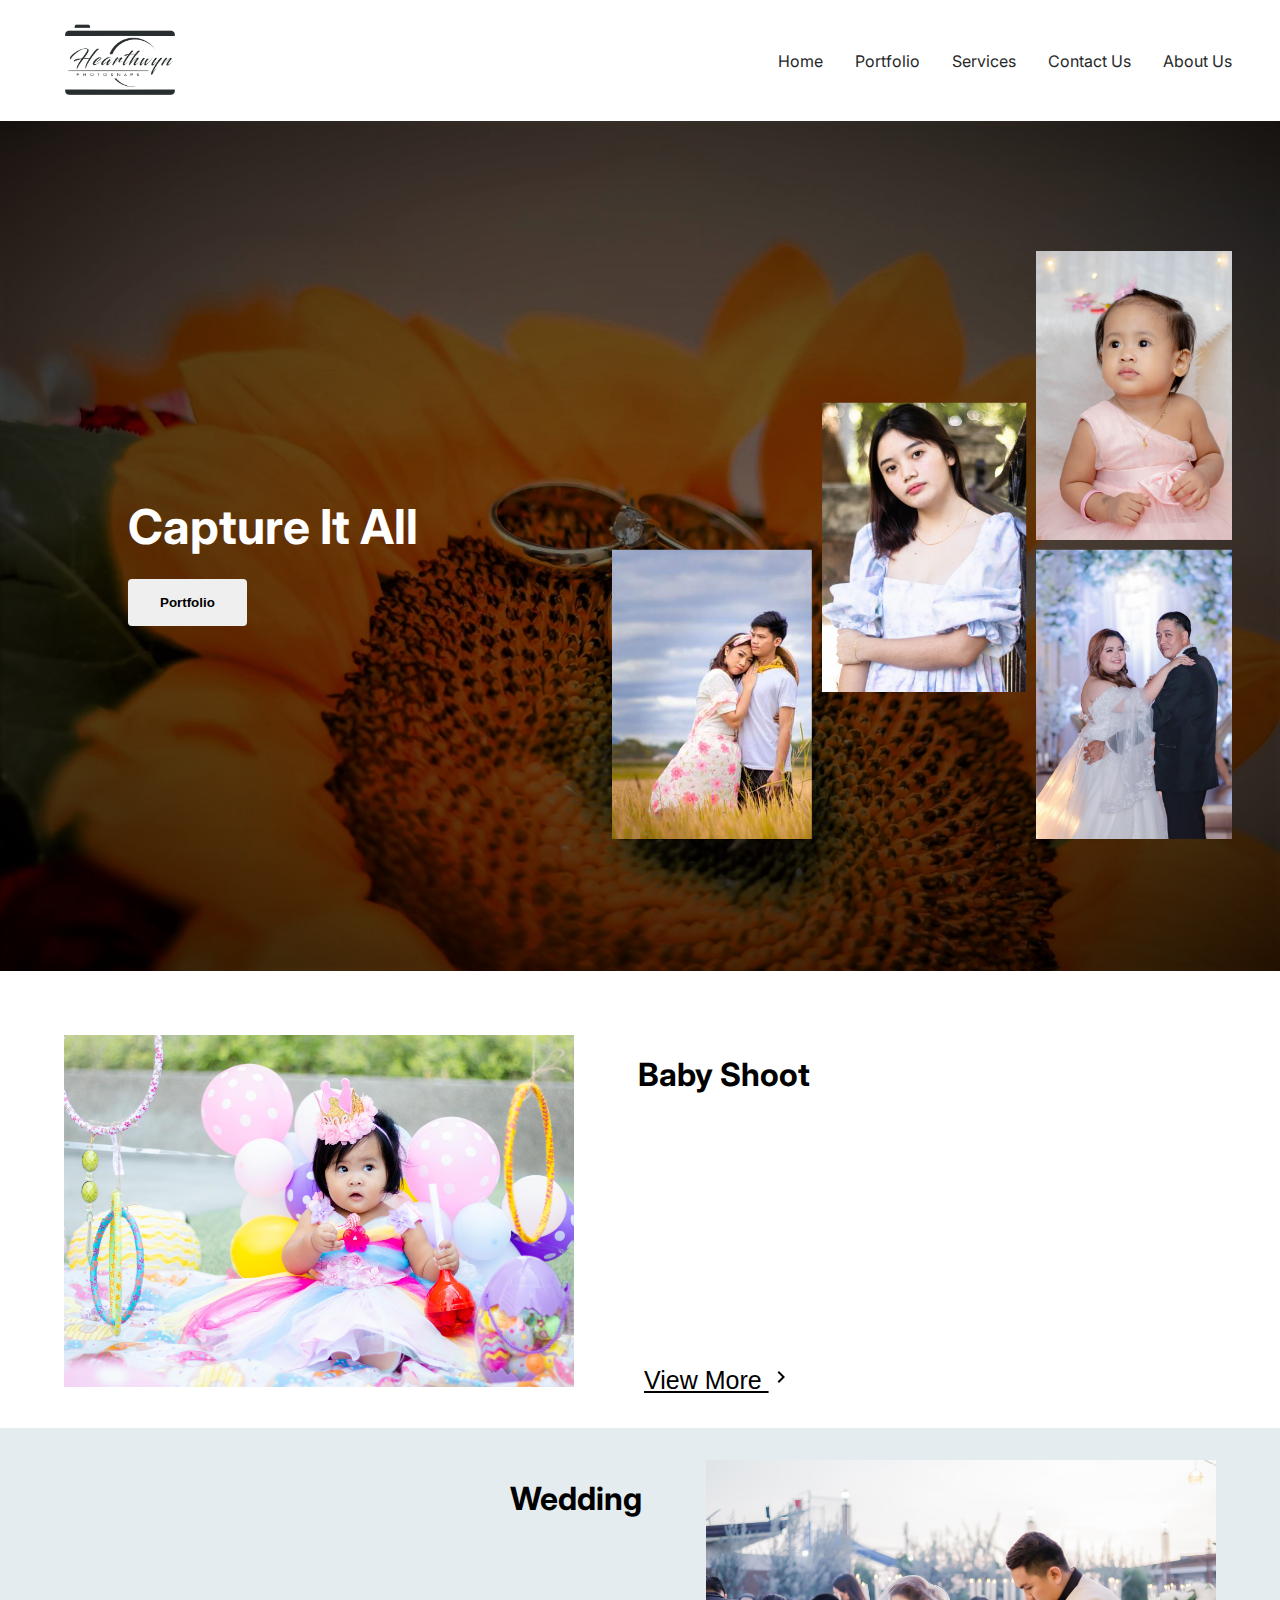
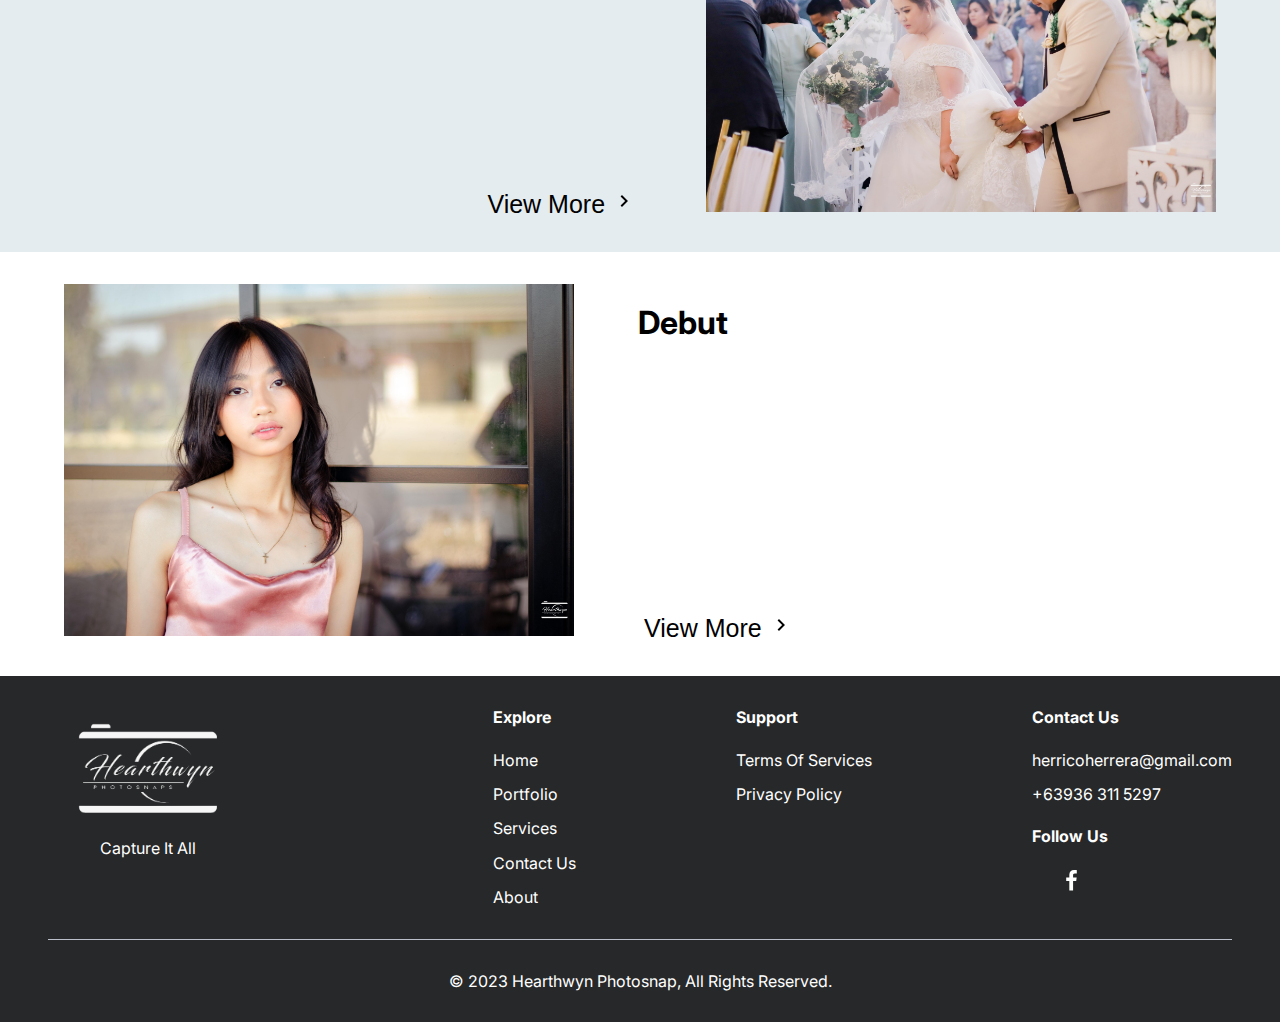
==== index.html @ f64025e2 "new" ====
<!DOCTYPE html>
<html lang="en">

<head>
    <meta charset="UTF-8">
    <meta http-equiv="X-UA-Compatible" content="IE=edge">
    <meta name="viewport" content="width=device-width, initial-scale=1.0">
    <link rel="shortcut icon" href="images/white_logo.png" type="image/x-icon">

    <link rel="stylesheet" href="https://cdnjs.cloudflare.com/ajax/libs/font-awesome/6.4.0/css/all.min.css"
        integrity="sha512-iecdLmaskl7CVkqkXNQ/ZH/XLlvWZOJyj7Yy7tcenmpD1ypASozpmT/E0iPtmFIB46ZmdtAc9eNBvH0H/ZpiBw=="
        crossorigin="anonymous" referrerpolicy="no-referrer" />
    <link rel="stylesheet"
        href="https://fonts.googleapis.com/css2?family=Inter:wght@100;200;300;400;500;600;700;800;900&amp;display=swap"
        data-tag="font" />

    <link rel="stylesheet" href="css/home.css">
    <link rel="stylesheet" href="css/style.css">
    <link rel="stylesheet" href="css/toTop.css">
    <link rel="stylesheet" href="css/default.css" data-tag="default-style-sheet">
    <link rel="stylesheet" href="css/reset.css" data-tag="reset-style-sheet">
    <title>Hearthwyn Photosnap | Home</title>
</head>

<body>
    <div class="home-container">
        <header data-role="Header" class="home-header">
            <img src="images/test_logo.png" alt="image" class="home-image" />
            <div class="home-nav">
                <nav class="navigation-links-nav navigation-links-root-class-name17">
                    <span class="navigation-links-text"><span> <a href="index.html" class="navlink">Home</a>
                        </span></span>
                    <span class="navigation-links-text1"><span> <a href="gallery.html" class="navlink">Portfolio</a>
                        </span></span>
                    <span class="navigation-links-text2"><span> <a href="service.html" class="navlink">Services</a>
                        </span></span>
                    <span class="navigation-links-text3">
                        <span> <a href="contact.html" class="navlink">Contact Us</a> </span>
                    </span>
                    <span class="navigation-links-text4"><span> <a href="about.html" class="navlink">About Us</a>
                        </span></span>
                </nav>
            </div>
            <div data-role="BurgerMenu" class="home-burger-menu">
                <svg viewBox="0 0 1024 1024" class="home-icon">
                    <path
                        d="M128 554.667h768c23.552 0 42.667-19.115 42.667-42.667s-19.115-42.667-42.667-42.667h-768c-23.552 0-42.667 19.115-42.667 42.667s19.115 42.667 42.667 42.667zM128 298.667h768c23.552 0 42.667-19.115 42.667-42.667s-19.115-42.667-42.667-42.667h-768c-23.552 0-42.667 19.115-42.667 42.667s19.115 42.667 42.667 42.667zM128 810.667h768c23.552 0 42.667-19.115 42.667-42.667s-19.115-42.667-42.667-42.667h-768c-23.552 0-42.667 19.115-42.667 42.667s19.115 42.667 42.667 42.667z">
                    </path>
                </svg>
            </div>
            <div data-role="MobileMenu" class="home-mobile-menu">
                <div class="home-nav1">
                    <div class="home-container01">
                        <img alt="image" src="images/test_logo.png" class="home-image1" />
                        <div data-role="CloseMobileMenu" class="home-close-mobile-menu">
                            <svg viewBox="0 0 1024 1024" class="home-icon02">
                                <path
                                    d="M810 274l-238 238 238 238-60 60-238-238-238 238-60-60 238-238-238-238 60-60 238 238 238-238z">
                                </path>
                            </svg>
                        </div>
                    </div>
                    <nav class="navigation-links-nav navigation-links-root-class-name18">
                        <span class="navigation-links-text"><span> <a href="index.html" class="navlink">Home</a>
                            </span></span>
                        <span class="navigation-links-text1"><span> <a href="gallery.html" class="navlink">Portfolio</a>
                            </span></span>
                        <span class="navigation-links-text2"><span> <a href="service.html" class="navlink">Services</a>
                            </span></span>
                        <span class="navigation-links-text3">
                            <span> <a href="contact.html" class="navlink">Contact Us</a> </span>
                        </span>
                        <span class="navigation-links-text4"><span> <a href="about.html" class="navlink">About Us</a>
                            </span></span>
                    </nav>
                </div>
                <div><svg viewBox="0 0 602.2582857142856 1024" class="home-icon08">
                        <path
                            d="M548 6.857v150.857h-89.714c-70.286 0-83.429 33.714-83.429 82.286v108h167.429l-22.286 169.143h-145.143v433.714h-174.857v-433.714h-145.714v-169.143h145.714v-124.571c0-144.571 88.571-223.429 217.714-223.429 61.714 0 114.857 4.571 130.286 6.857z">
                        </path>
                    </svg>
                </div>
            </div>
        </header>

        <button onclick="topFunction()" id="myBtn" title="Go to top">Top</button>

        <div class="index-container">
            <div class="index-hero">
                <div class="index-container01">
                    <h1 class="index-text">Capture It All</h1>
                    <div class="index-btn-group">
                        <button class="index-button button">Portfolio</button>
                    </div>
                </div>
                <img alt="image" src="images/headline/sidepic.png" class="index-image" />
            </div>
            <div class="index-container02">
                <div class="index-container03">
                    <div class="index-container04">
                        <img src="images/baby_shoot/babyshoot - 14.jpg" alt="image" class="index-image1" />
                        <div class="index-container05">
                            <h1 class="index-text1">Baby Shoot</h1>
                            <button class="index-button1 button">
                                <a class="index-text2" href="gallery.html" target="tab-2" style="color: black;">View More
                                    <svg viewBox="0 0 1024 1024" class="index-icon">
                                        <path d="M366 708l196-196-196-196 60-60 256 256-256 256z"></path>
                                    </svg>
                                </a>
                            </button>
                        </div>
                    </div>
                    <div class="index-container06">
                        <div class="index-container07">
                            <h1 class="index-text3">Wedding</h1>
                            <button class="index-button2 button">
                                <span class="index-text4">View More </span>
                                <svg viewBox="0 0 1024 1024" class="index-icon2">
                                    <path d="M366 708l196-196-196-196 60-60 256 256-256 256z"></path>
                                </svg>
                            </button>
                        </div>
                        <img src="images/WEDING/21.jpg" alt="image" class="index-image2" />
                    </div>
                    <div class="index-container08">
                        <img src="images/pre-debut/predebut-2.jpg" alt="image" class="index-image3" />
                        <div class="index-container09">
                            <h1 class="index-text5">Debut</h1>
                            <button class="index-button3 button">
                                <span class="index-text6">View More </span>
                                <svg viewBox="0 0 1024 1024" class="index-icon4">
                                    <path d="M366 708l196-196-196-196 60-60 256 256-256 256z"></path>
                                </svg>
                            </button>
                        </div>
                    </div>
                </div>
            </div>
        </div>

        <footer class="home-footer">
            <div class="home-container14">
                <div class="home-logo">
                    <img src="images/white_logo.png" alt="image" class="home-image4" />
                    <span class="home-text11">Capture It All</span>
                </div>
                <div class="home-links-container">
                    <div class="home-container15">
                        <div class="home-product-container">
                            <span class="home-text12">Explore</span>
                            <span class="home-text13"><a href="index.html">Home</a></span>
                            <span class="home-text14"><a href="gallery.html">Portfolio</a></span>
                            <span class="home-text15"><a href="service.html">Services</a></span>
                            <span class="home-text16"><a href="contact.html">Contact Us</a></span>
                            <span class="home-text17"><a href="about.html">About</a></span>
                        </div>
                        <div class="home-company-container">
                            <span class="home-text18">Support</span>
                            <span class="home-text19">Terms Of Services</span>
                            <span class="home-text20">Privacy Policy</span>
                        </div>
                    </div>
                    <div class="home-container16">
                        <div class="home-contact">
                            <span class="home-text21">Contact Us</span>
                            <span class="home-text22">herricoherrera@gmail.com</span>
                            <span class="home-text23">+63936 311 5297</span>
                        </div>
                        <div class="home-socials">
                            <span class="home-text24">Follow Us</span>
                            <div class="home-icon-group1">
                                <svg viewBox="0 0 602.2582857142856 1024" class="home-icon18">
                                    <path
                                        d="M548 6.857v150.857h-89.714c-70.286 0-83.429 33.714-83.429 82.286v108h167.429l-22.286 169.143h-145.143v433.714h-174.857v-433.714h-145.714v-169.143h145.714v-124.571c0-144.571 88.571-223.429 217.714-223.429 61.714 0 114.857 4.571 130.286 6.857z">
                                    </path>
                                </svg>
                            </div>
                        </div>
                    </div>
                </div>
            </div>
            <div class="home-separator"></div>
            <span class="home-text25">
                © 2023 Hearthwyn Photosnap, All Rights Reserved.
            </span>
        </footer>
    </div>

    <script src="js/toTop.js"></script>

    <!--
        <script data-section-id="header" src="https://unpkg.com/@teleporthq/teleport-custom-scripts"></script>
    -->



</body>

</html>
---- css/home.css ----
.navigation-links-nav {
    flex: 0 0 auto;
    display: flex;
    align-items: center;
    flex-direction: row;
}

.navigation-links-text1 {
    margin-left: var(--dl-space-space-twounits);
}

.navigation-links-text2 {
    margin-left: var(--dl-space-space-twounits);
}

.navigation-links-text3 {
    margin-left: var(--dl-space-space-twounits);
}

.navigation-links-text4 {
    margin-left: var(--dl-space-space-twounits);
}








@media(max-width: 767px) {
    .navigation-links-nav {
        align-items: flex-start;
        flex-direction: column;
    }

    .navigation-links-text {
        margin-bottom: var(--dl-space-space-unit);
    }

    .navigation-links-text1 {
        margin-left: 0;
        margin-bottom: var(--dl-space-space-unit);
    }

    .navigation-links-text2 {
        margin-left: 0;
        margin-bottom: var(--dl-space-space-unit);
    }

    .navigation-links-text3 {
        margin-left: 0;
        margin-bottom: var(--dl-space-space-unit);
    }

    .navigation-links-text4 {
        margin-left: 0;
        margin-bottom: var(--dl-space-space-unit);
    }
}

.home-container {
    width: 100%;
    display: flex;
    overflow: auto;
    min-height: 100vh;
    align-items: center;
    flex-direction: column;
}

.home-header {
    width: 100%;
    display: flex;
    max-width: 100%;
    box-shadow: 0px 1.5px 30px 0px #6d6d6d;
    align-items: center;
    padding-top: var(--dl-space-space-unit);
    padding-left: var(--dl-space-space-threeunits);
    padding-right: var(--dl-space-space-threeunits);
    padding-bottom: var(--dl-space-space-unit);
    justify-content: space-between;
}

.home-image {
    width: var(--dl-size-size-large);
    object-fit: cover;
}

.home-nav {
    flex: 0 0 auto;
    display: flex;
    align-items: center;
    flex-direction: row;
}

.home-burger-menu {
    display: none;
}

.home-icon {
    width: var(--dl-size-size-xsmall);
    height: var(--dl-size-size-xsmall);
    display: flex;
}

.home-mobile-menu {
    top: 0px;
    left: 0px;
    width: 100%;
    height: 100vh;
    display: none;
    padding: 32px;
    z-index: 100;
    position: absolute;
    flex-direction: column;
    justify-content: space-between;
    background-color: #fff;
}

.home-nav1 {
    display: flex;
    align-items: flex-start;
    flex-direction: column;
}

.home-container01 {
    width: 100%;
    display: flex;
    align-items: center;
    margin-bottom: var(--dl-space-space-threeunits);
    justify-content: space-between;
}

.home-image1 {
    width: var(--dl-size-size-large);
    object-fit: cover;
}

.home-close-mobile-menu {
    display: flex;
    align-items: center;
    justify-content: center;
}

.home-icon02 {
    width: var(--dl-size-size-xsmall);
    height: var(--dl-size-size-xsmall);
}

.home-icon04 {
    width: var(--dl-size-size-xsmall);
    height: var(--dl-size-size-xsmall);
    margin-right: var(--dl-space-space-twounits);
}

.home-icon06 {
    width: var(--dl-size-size-xsmall);
    height: var(--dl-size-size-xsmall);
    margin-right: var(--dl-space-space-twounits);
}

.home-icon08 {
    width: var(--dl-size-size-xsmall);
    height: var(--dl-size-size-xsmall);
}

.home-container02 {
    flex: 0 0 auto;
    width: 100%;
    display: flex;
    align-items: flex-start;
    flex-direction: row;
}

.home-histo {
    flex: 1;
    width: 50%;
    height: 100%;
    display: flex;
    align-self: center;
    align-items: flex-start;
    padding-left: var(--dl-space-space-unit);
    padding-right: var(--dl-space-space-unit);
    flex-direction: column;
    padding-bottom: var(--dl-space-space-twounits);
    justify-content: center;
}

.home-history {
    flex: 1;
    width: 50%;
    height: 100%;
    display: flex;
    align-self: center;
    align-items: flex-start;
    padding-top: var(--dl-space-space-twounits);
    padding-left: var(--dl-space-space-unit);
    padding-right: var(--dl-space-space-unit);
    flex-direction: column;
    padding-bottom: var(--dl-space-space-twounits);
    justify-content: center;
}

.home-mission {
    flex: 1;
    width: 100%;
    height: 100%;
    display: flex;
    align-self: center;
    align-items: flex-start;
    padding-top: var(--dl-space-space-fourunits);
    padding-left: var(--dl-space-space-unit);
    padding-right: var(--dl-space-space-unit);
    flex-direction: column;
    padding-bottom: var(--dl-space-space-fourunits);
    justify-content: center;
    background-color: #e4ecef;
}

.home-text {
    align-self: center;
    margin-top: var(--dl-space-space-unit);
    margin-bottom: var(--dl-space-space-threeunits);
}

.home-container03 {
    width: 100%;
    height: auto;
    display: flex;
    justify-content: center;
}

.home-container04 {
    width: 600px;
    height: auto;
    display: flex;
    position: relative;
    align-items: flex-start;
    justify-content: center;
}

.home-image2 {
    float: left;
    width: 200px;
    margin-right: var(--dl-space-space-unit);
    margin-bottom: var(--dl-space-space-unit);
}

.home-text01 {
    float: none;
    width: var(--dl-size-size-xxlarge);
    text-align: center;
}


.home-missionvision {
    float: none;
    width: 100%;
    text-align: center;
}

.home-mission-vision {
    flex: 1;
    width: 100%;
    height: 100%;
    display: flex;
    align-items: flex-start;
    padding-top: var(--dl-space-space-twounits);
    padding-left: var(--dl-space-space-unit);
    padding-right: var(--dl-space-space-unit);
    flex-direction: column;
    padding-bottom: var(--dl-space-space-twounits);
    justify-content: flex-start;
    background-color: #e4ecef;
}

.home-text02 {
    align-self: center;
    margin-top: var(--dl-space-space-unit);
    margin-bottom: var(--dl-space-space-unit);
}

.home-container05 {
    width: 100%;
    height: auto;
    display: flex;
    align-items: flex-start;
    justify-content: center;
}

.home-image3 {
    width: 200px;
    object-fit: cover;
}

.home-container06 {
    width: auto;
    height: auto;
    display: flex;
    position: relative;
    align-items: flex-start;
    justify-content: flex-start;
}

.home-text03 {
    float: none;
    width: var(--dl-size-size-xxlarge);
}

.home-contact-info {
    flex: 0 0 auto;
    width: 100%;
    display: flex;
    padding: var(--dl-space-space-twounits);
    align-items: center;
    flex-direction: column;
    justify-content: flex-start;
}

.home-container07 {
    flex: 0 0 auto;
    width: 100%;
    display: flex;
    align-items: center;
    flex-direction: column;
    justify-content: center;
}

.home-container08 {
    flex: 0 0 auto;
    width: 100%;
    display: flex;
    align-items: center;
    justify-content: center;
}

.home-container09 {
    flex: 0 0 auto;
    width: 24px;
    height: auto;
    display: flex;
    align-items: center;
    flex-direction: column;
}

.home-icon10 {
    width: 24px;
    height: 24px;
    margin-right: var(--dl-space-space-unit);
    margin-bottom: var(--dl-space-space-halfunit);
}

.home-container10 {
    flex: 0 0 auto;
    width: 24px;
    height: auto;
    display: flex;
    align-items: center;
    flex-direction: column;
}

.home-icon12 {
    width: 24px;
    height: 24px;
    margin-right: var(--dl-space-space-unit);
    margin-bottom: var(--dl-space-space-halfunit);
}

.home-icon14 {
    width: 24px;
    height: 24px;
    margin-right: var(--dl-space-space-unit);
    margin-bottom: var(--dl-space-space-halfunit);
}

.home-container11 {
    flex: 0 0 auto;
    width: 24px;
    height: auto;
    display: flex;
    align-items: center;
    flex-direction: column;
}

.home-icon16 {
    width: 24px;
    height: 24px;
    margin-right: var(--dl-space-space-unit);
    margin-bottom: 0px;
}

.home-container12 {
    flex: 0 0 auto;
    width: auto;
    height: 100%;
    display: flex;
    align-items: flex-start;
    flex-direction: column;
    justify-content: center;
}

.home-text07 {
    margin-bottom: var(--dl-space-space-unit);
}

.home-text08 {
    margin-bottom: var(--dl-space-space-unit);
}

.home-text09 {
    margin-bottom: var(--dl-space-space-unit);
}

.home-container13 {
    flex: 0 0 auto;
    width: auto;
    display: flex;
    align-items: center;
    justify-content: center;
}

.home-iframe {
    width: 320px;
    height: 200px;
    margin: var(--dl-space-space-unit);
}

.home-footer {
    width: 100%;
    display: flex;
    max-width: 100%;
    align-items: center;
    padding-top: var(--dl-space-space-twounits);
    padding-left: var(--dl-space-space-threeunits);
    padding-right: var(--dl-space-space-threeunits);
    flex-direction: column;
    padding-bottom: var(--dl-space-space-twounits);
    justify-content: space-around;
    background-color: #272829;
}

.home-container14 {
    width: 100%;
    display: flex;
    align-items: flex-start;
    flex-direction: row;
    justify-content: space-between;
}

.home-logo {
    display: flex;
    max-width: var(--dl-size-size-maxwidth);
    align-items: flex-start;
    flex-direction: column;
}

.home-image4 {
    width: 200px;
    object-fit: cover;
}

.home-text11 {
    color: rgb(255, 255, 255);
    align-self: center;
    margin-top: var(--dl-space-space-halfunit);
}

.home-links-container {
    display: flex;
    align-items: flex-start;
    flex-direction: row;
    justify-content: space-between;
}

.home-container15 {
    display: flex;
    align-items: flex-start;
    margin-right: 10rem;
    flex-direction: row;
    justify-content: space-between;
}

.home-product-container {
    flex: 0 0 auto;
    display: flex;
    align-items: flex-start;
    margin-right: 10rem;
    flex-direction: column;
    justify-content: flex-start;
}

.home-product-container a {
    color: white;
    text-decoration: none;
}

.home-text12 {
    color: rgb(255, 255, 255);
    font-weight: 700;
    margin-bottom: var(--dl-space-space-oneandhalfunits);
}

.home-text13 {
    color: rgb(255, 255, 255);
    margin-bottom: var(--dl-space-space-unit);
}

.home-text14 {
    color: rgb(255, 255, 255);
    margin-bottom: var(--dl-space-space-unit);
}

.home-text15 {
    color: rgb(255, 255, 255);
    margin-bottom: var(--dl-space-space-unit);
}

.home-text16 {
    color: rgb(255, 255, 255);
    margin-bottom: var(--dl-space-space-unit);
}

.home-text17 {
    color: rgb(255, 255, 255);
}

.home-company-container {
    flex: 0 0 auto;
    display: flex;
    align-items: flex-start;
    flex-direction: column;
    justify-content: flex-start;
}

.home-text18 {
    color: rgb(255, 255, 255);
    font-weight: 700;
    margin-bottom: var(--dl-space-space-oneandhalfunits);
}

.home-text19 {
    color: rgb(255, 255, 255);
    margin-bottom: var(--dl-space-space-unit);
}

.home-text20 {
    color: rgb(255, 255, 255);
    margin-bottom: var(--dl-space-space-unit);
}

.home-container16 {
    display: flex;
    align-items: flex-start;
    flex-direction: column;
    justify-content: flex-start;
}

.home-contact {
    display: flex;
    align-items: flex-start;
    margin-bottom: var(--dl-space-space-oneandhalfunits);
    flex-direction: column;
    justify-content: flex-start;
}

.home-text21 {
    color: #ffffff;
    font-weight: 700;
    margin-bottom: var(--dl-space-space-oneandhalfunits);
}

.home-text22 {
    color: rgb(255, 255, 255);
    margin-bottom: var(--dl-space-space-unit);
}

.home-text23 {
    color: rgb(255, 255, 255);
}

.home-socials {
    width: 100%;
    display: flex;
    align-self: center;
    align-items: flex-start;
    flex-direction: column;
    justify-content: flex-start;
}

.home-text24 {
    color: #ffffff;
    align-self: flex-start;
    font-weight: 700;
    margin-bottom: var(--dl-space-space-oneandhalfunits);
}

.home-icon-group1 {
    width: 100%;
    display: flex;
    align-self: center;
    align-items: center;
    flex-direction: row;
    justify-content: flex-start;
}

.home-icon18 {
    fill: var(--dl-color-gray-white);
    width: 79px;
    height: 22px;
    align-self: center;
}

.home-separator {
    width: 100%;
    height: 1px;
    margin-top: var(--dl-space-space-twounits);
    margin-bottom: var(--dl-space-space-twounits);
    background-color: var(--dl-color-gray-900);
}

.home-text25 {
    color: rgb(255, 255, 255);
    align-self: center;
}

@media(max-width: 991px) {
    .home-footer {
        flex-direction: column;
    }

    .home-container15 {
        margin-right: var(--dl-space-space-fourunits);
    }

    .home-product-container {
        margin-right: var(--dl-space-space-fourunits);
    }
}

@media(max-width: 767px) {
    .home-header {
        padding-left: var(--dl-space-space-twounits);
        padding-right: var(--dl-space-space-twounits);
    }

    .home-nav {
        display: none;
    }

    .home-burger-menu {
        display: flex;
        align-items: center;
        justify-content: center;
    }

    .home-footer {
        padding-left: var(--dl-space-space-twounits);
        padding-right: var(--dl-space-space-twounits);
    }

    .home-container14 {
        align-items: center;
        flex-direction: column;
        justify-content: space-between;
    }

    .home-logo {
        align-items: center;
    }

    .home-text11 {
        margin-top: var(--dl-space-space-twounits);
        text-align: center;
        margin-bottom: var(--dl-space-space-twounits);
    }

    .home-links-container {
        width: 100%;
        align-items: flex-start;
        flex-direction: row;
        justify-content: center;
    }

    .home-container15 {
        margin-right: var(--dl-space-space-fourunits);
    }

    .home-product-container {
        margin-right: var(--dl-space-space-fourunits);
    }
}

@media(max-width: 479px) {
    .home-header {
        padding: var(--dl-space-space-unit);
    }

    .home-mobile-menu {
        padding: 16px;
    }

    .home-footer {
        padding: var(--dl-space-space-unit);
    }

    .home-container14 {
        align-items: center;
        flex-direction: column;
    }

    .home-text11 {
        margin-top: var(--dl-space-space-twounits);
        margin-bottom: var(--dl-space-space-twounits);
    }

    .home-links-container {
        align-items: center;
        flex-direction: column;
    }

    .home-container15 {
        margin-right: 0px;
    }

    .home-container16 {
        margin-top: var(--dl-space-space-oneandhalfunits);
        align-items: flex-start;
        margin-bottom: 0px;
    }

    .home-contact {
        align-items: flex-start;
        margin-bottom: var(--dl-space-space-unit);
    }

    .home-text25 {
        text-align: center;
    }
}

.navlink {
    color: #272829;
    text-decoration: none;
}

.index-container {
    width: 100%;
    display: flex;
    overflow: auto;
    min-height: 100vh;
    align-items: center;
    flex-direction: column;
    justify-content: center;
  }
  .index-hero {
    width: 100%;
    height: 850px;
    display: flex;
    padding: var(--dl-space-space-threeunits);
    max-width: 100%;
    align-items: center;
    flex-direction: row;
    background-size: cover;
    justify-content: space-between;
    background-image: url("/images/bg.jpg");
    background-repeat: no-repeat;
    background-position: top;
  }
  .index-container01 {
    display: flex;
    align-self: center;
    margin-left: var(--dl-space-space-fiveunits);
    margin-right: var(--dl-space-space-threeunits);
    padding-right: var(--dl-space-space-threeunits);
    flex-direction: column;
  }
  .index-text {
    color: #ffffff;
    font-size: 3rem;
    max-width: 450px;
    align-self: center;
    margin-bottom: var(--dl-space-space-oneandhalfunits);
  }
  .index-btn-group {
    display: flex;
    align-items: center;
    flex-direction: row;
  }
  .index-button {
    transition: 0.3s;
    font-weight: bold;
    padding-top: var(--dl-space-space-unit);
    border: none;
    padding-left: var(--dl-space-space-twounits);
    padding-right: var(--dl-space-space-twounits);
    padding-bottom: var(--dl-space-space-unit);
  }
  .index-button:hover {
    color: var(--dl-color-gray-white);
    background-color: var(--dl-color-gray-black);
  }
  .index-image {
    width: 620px;
    height: 600px;
    object-fit: cover;
  }
  .index-container02 {
    flex: 0 0 auto;
    width: 100%;
    display: flex;
    align-items: flex-start;
    flex-direction: column;
    justify-content: center;
  }
  .index-container03 {
    flex: 0 0 auto;
    width: 100%;
    display: flex;
    align-self: center;
    align-items: flex-start;
    flex-direction: column;
    justify-content: center;
  }
  .index-container04 {
    flex: 0 0 auto;
    width: 100%;
    display: flex;
    align-items: flex-start;
    padding-top: var(--dl-space-space-fourunits);
    padding-left: var(--dl-space-space-fourunits);
    padding-right: var(--dl-space-space-fourunits);
    padding-bottom: var(--dl-space-space-twounits);
    justify-content: flex-start;
  }
  .index-image1 {
    width: 510px;
    height: 352px;
    object-fit: cover;
    margin-right: var(--dl-space-space-fourunits);
  }
  .index-container05 {
    flex: 0 0 auto;
    width: auto;
    height: 100%;
    display: flex;
    align-items: flex-start;
    flex-direction: column;
    justify-content: center;
  }
  .index-text1 {
    margin-bottom: 270px;
  }
  .index-button1 {
    display: flex;
    border: none;
    flex-direction: row;
    background-color: transparent;
  }
  .index-text2 {
    font-size: 25px;
    align-self: center;
  }
  .index-icon {
    width: 24px;
    height: 24px;
  }
  .index-container06 {
    flex: 0 0 auto;
    width: 100%;
    display: flex;
    padding: var(--dl-space-space-twounits);
    padding-right: var(--dl-space-space-fourunits);
    align-self: flex-end;
    align-items: flex-start;
    justify-content: flex-end;
    background-color: #e4ecef;
  }
  .index-container07 {
    flex: 0 0 auto;
    width: auto;
    height: 100%;
    display: flex;
    align-items: flex-end;
    flex-direction: column;
    justify-content: center;
  }
  .index-text3 {
    margin-bottom: 270px;
  }
  .index-button2 {
    display: flex;
    border: none;
    flex-direction: row;
    background-color: transparent;
  }
  .index-text4 {
    font-size: 25px;
    align-self: center;
  }
  .index-icon2 {
    width: 24px;
    height: 24px;
  }
  .index-image2 {
    width: 510px;
    height: 352px;
    object-fit: cover;
    margin-left: var(--dl-space-space-fourunits);
  }
  .index-container08 {
    flex: 0 0 auto;
    width: 100%;
    display: flex;
    padding: var(--dl-space-space-twounits);
    padding-left: var(--dl-space-space-fourunits);
    align-self: flex-end;
    align-items: flex-start;
    justify-content: flex-start;
  }
  .index-image3 {
    width: 510px;
    height: 352px;
    object-fit: cover;
    margin-right: var(--dl-space-space-fourunits);
  }
  .index-container09 {
    flex: 0 0 auto;
    width: auto;
    height: 100%;
    display: flex;
    align-items: flex-start;
    flex-direction: column;
    justify-content: center;
  }
  .index-text5 {
    margin-bottom: 270px;
  }
  .index-button3 {
    display: flex;
    border: none;
    flex-direction: row;
    background-color: transparent;
  }
  .index-text6 {
    font-size: 25px;
    align-self: center;
  }
  .index-icon4 {
    width: 24px;
    height: 24px;
  }
  @media(max-width: 991px) {
    .index-hero {
      flex-direction: column;
    }
    .index-container01 {
      align-items: center;
      margin-left: 0px;
      margin-right: 0px;
      margin-bottom: var(--dl-space-space-twounits);
      padding-right: 0px;
    }
    .index-text {
      text-align: center;
    }
  }
  @media(max-width: 767px) {
    .index-hero {
      padding-left: var(--dl-space-space-twounits);
      padding-right: var(--dl-space-space-twounits);
    }
  }
  @media(max-width: 479px) {
    .index-hero {
      padding-top: var(--dl-space-space-twounits);
      padding-left: var(--dl-space-space-unit);
      padding-right: var(--dl-space-space-unit);
      padding-bottom: var(--dl-space-space-twounits);
    }
    .index-container01 {
      margin-bottom: var(--dl-space-space-unit);
    }
    .index-btn-group {
      flex-direction: column;
    }
  }
---- css/style.css ----
:root {
    --dl-color-gray-500: #595959;
    --dl-color-gray-700: #999999;
    --dl-color-gray-900: #BBBFCA;
    --dl-size-size-large: 144px;
    --dl-size-size-small: 48px;
    --dl-color-danger-300: #A22020;
    --dl-color-danger-500: #BF2626;
    --dl-color-danger-700: #E14747;
    --dl-color-gray-black: #000000;
    --dl-color-gray-white: #FFFFFF;
    --dl-size-size-medium: 96px;
    --dl-size-size-xlarge: 192px;
    --dl-size-size-xsmall: 16px;
    --dl-space-space-unit: 16px;
    --dl-color-primary-100: #003EB3;
    --dl-color-primary-300: #0074F0;
    --dl-color-primary-500: #14A9FF;
    --dl-color-primary-700: #85DCFF;
    --dl-color-success-300: #199033;
    --dl-color-success-500: #32A94C;
    --dl-color-success-700: #4CC366;
    --dl-size-size-xxlarge: 288px;
    --dl-size-size-maxwidth: 1400px;
    --dl-radius-radius-round: 50%;
    --dl-space-space-halfunit: 8px;
    --dl-space-space-sixunits: 96px;
    --dl-space-space-twounits: 32px;
    --dl-radius-radius-radius2: 2px;
    --dl-radius-radius-radius4: 4px;
    --dl-radius-radius-radius8: 8px;
    --dl-space-space-fiveunits: 80px;
    --dl-space-space-fourunits: 64px;
    --dl-space-space-threeunits: 48px;
    --dl-space-space-oneandhalfunits: 24px;
}

.button {
    display: inline-block;
    border-color: var(--dl-color-gray-black);
    border-width: 1px;
    border-radius: 4px;
}

.input {
    color: var(--dl-color-gray-black);
    cursor: auto;
    padding: 0.5rem 1rem;
    border-color: var(--dl-color-gray-black);
    border-width: 1px;
    border-radius: 4px;
    background-color: var(--dl-color-gray-white);
}

.textarea {
    color: var(--dl-color-gray-black);
    cursor: auto;
    padding: 0.5rem;
    border-color: var(--dl-color-gray-black);
    border-width: 1px;
    border-radius: 4px;
    background-color: var(--dl-color-gray-white);
}

.list {
    width: 100%;
    margin: 1em 0px 1em 0px;
    display: block;
    padding: 0px 0px 0px 1.5rem;
    list-style-type: none;
    list-style-position: outside;
}

.list-item {
    display: list-item;
}

.teleport-show {
    display: flex !important;
    transform: none !important;
}

.Content {
    font-size: 16px;
    font-family: Inter;
    font-weight: 400;
    line-height: 1.15;
    text-transform: none;
    text-decoration: none;
}

.Heading {
    font-size: 32px;
    font-family: Inter;
    font-weight: 700;
    line-height: 1.15;
    text-transform: none;
    text-decoration: none;
}
---- css/toTop.css ----
#myBtn {
    display: none;
    position: fixed;
    bottom: 20px;
    right: 30px;
    z-index: 99;
    font-size: 18px;
    border: none;
    outline: none;
    background-color: red;
    color: white;
    cursor: pointer;
    padding: 15px;
    border-radius: 4px;
}

#myBtn:hover {
    background-color: #555;
}
---- css/default.css ----
html {
    font-family: Inter;
    font-size: 16px;
}

body {
    font-weight: 400;
    font-style: normal;
    text-decoration: none;
    text-transform: none;
    letter-spacing: normal;
    line-height: 1.15;
    color: var(--dl-color-gray-black);
    background-color: var(--dl-color-gray-white);

}
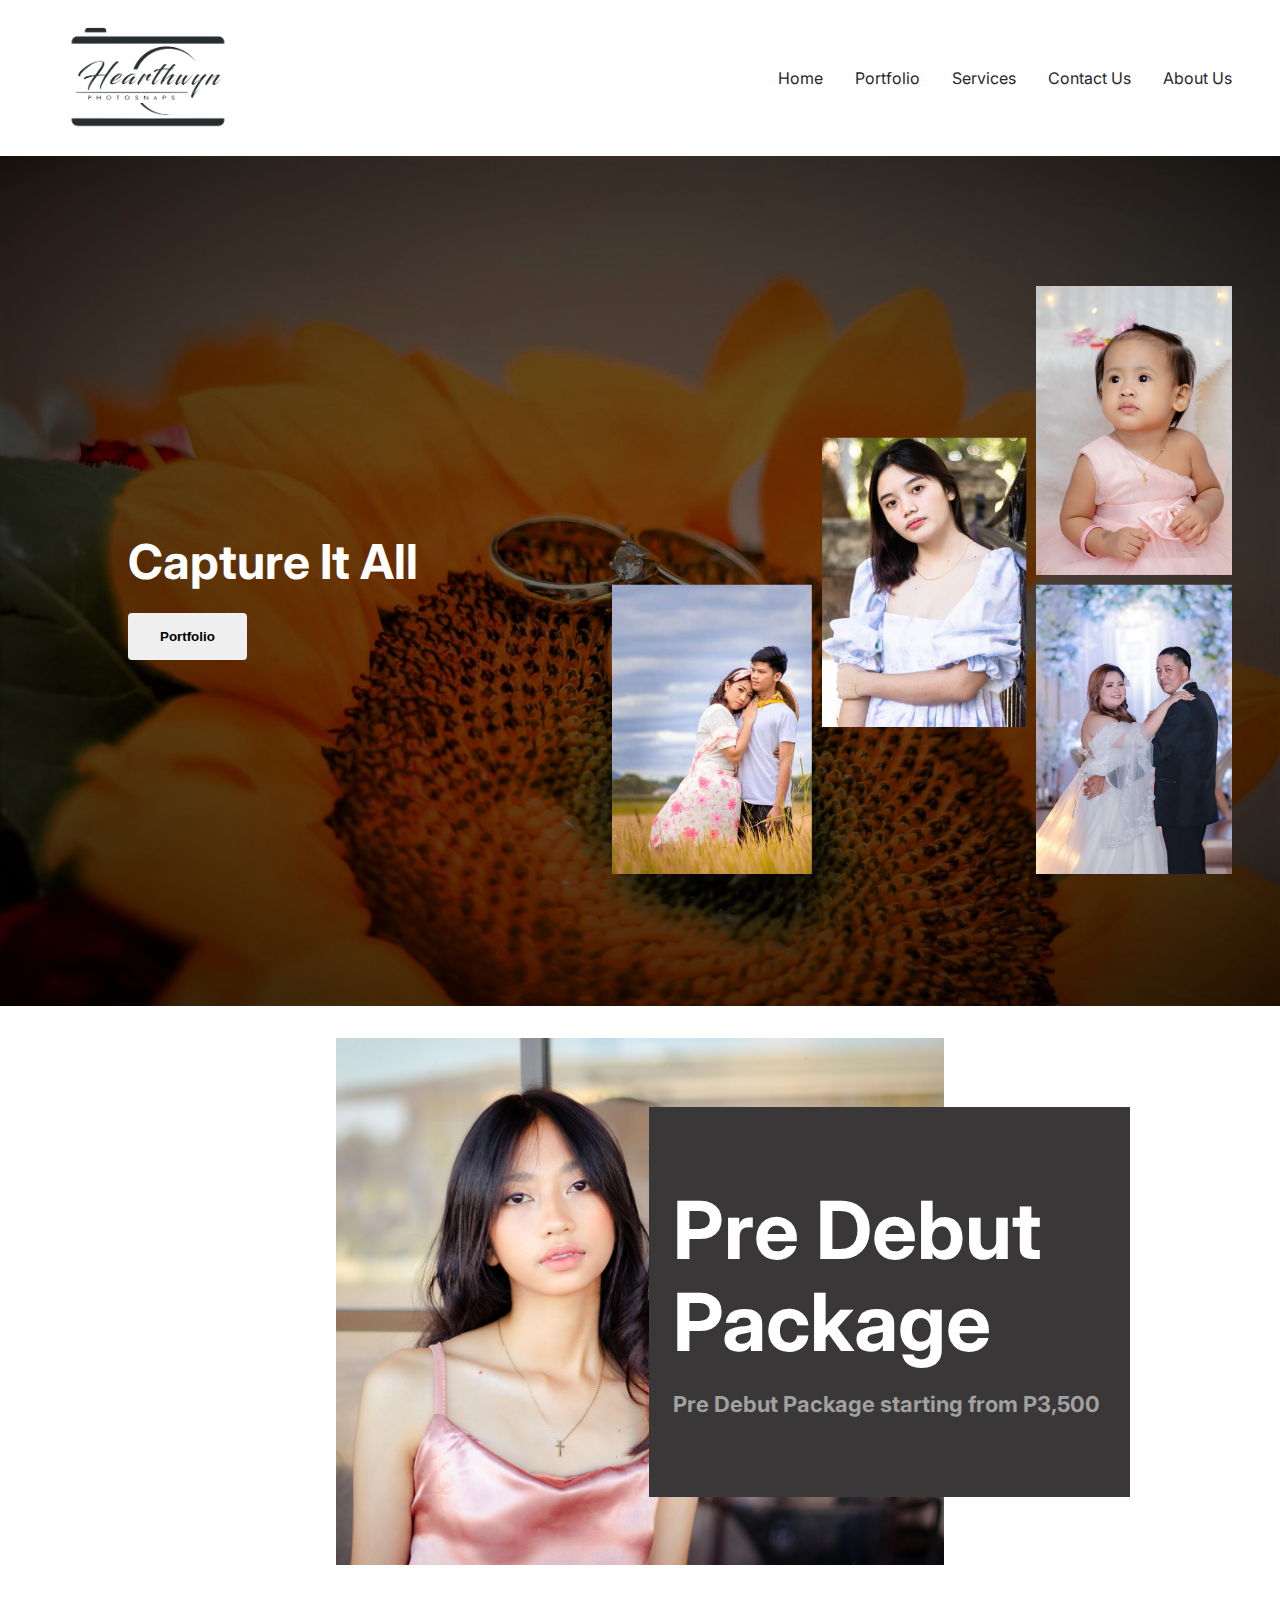
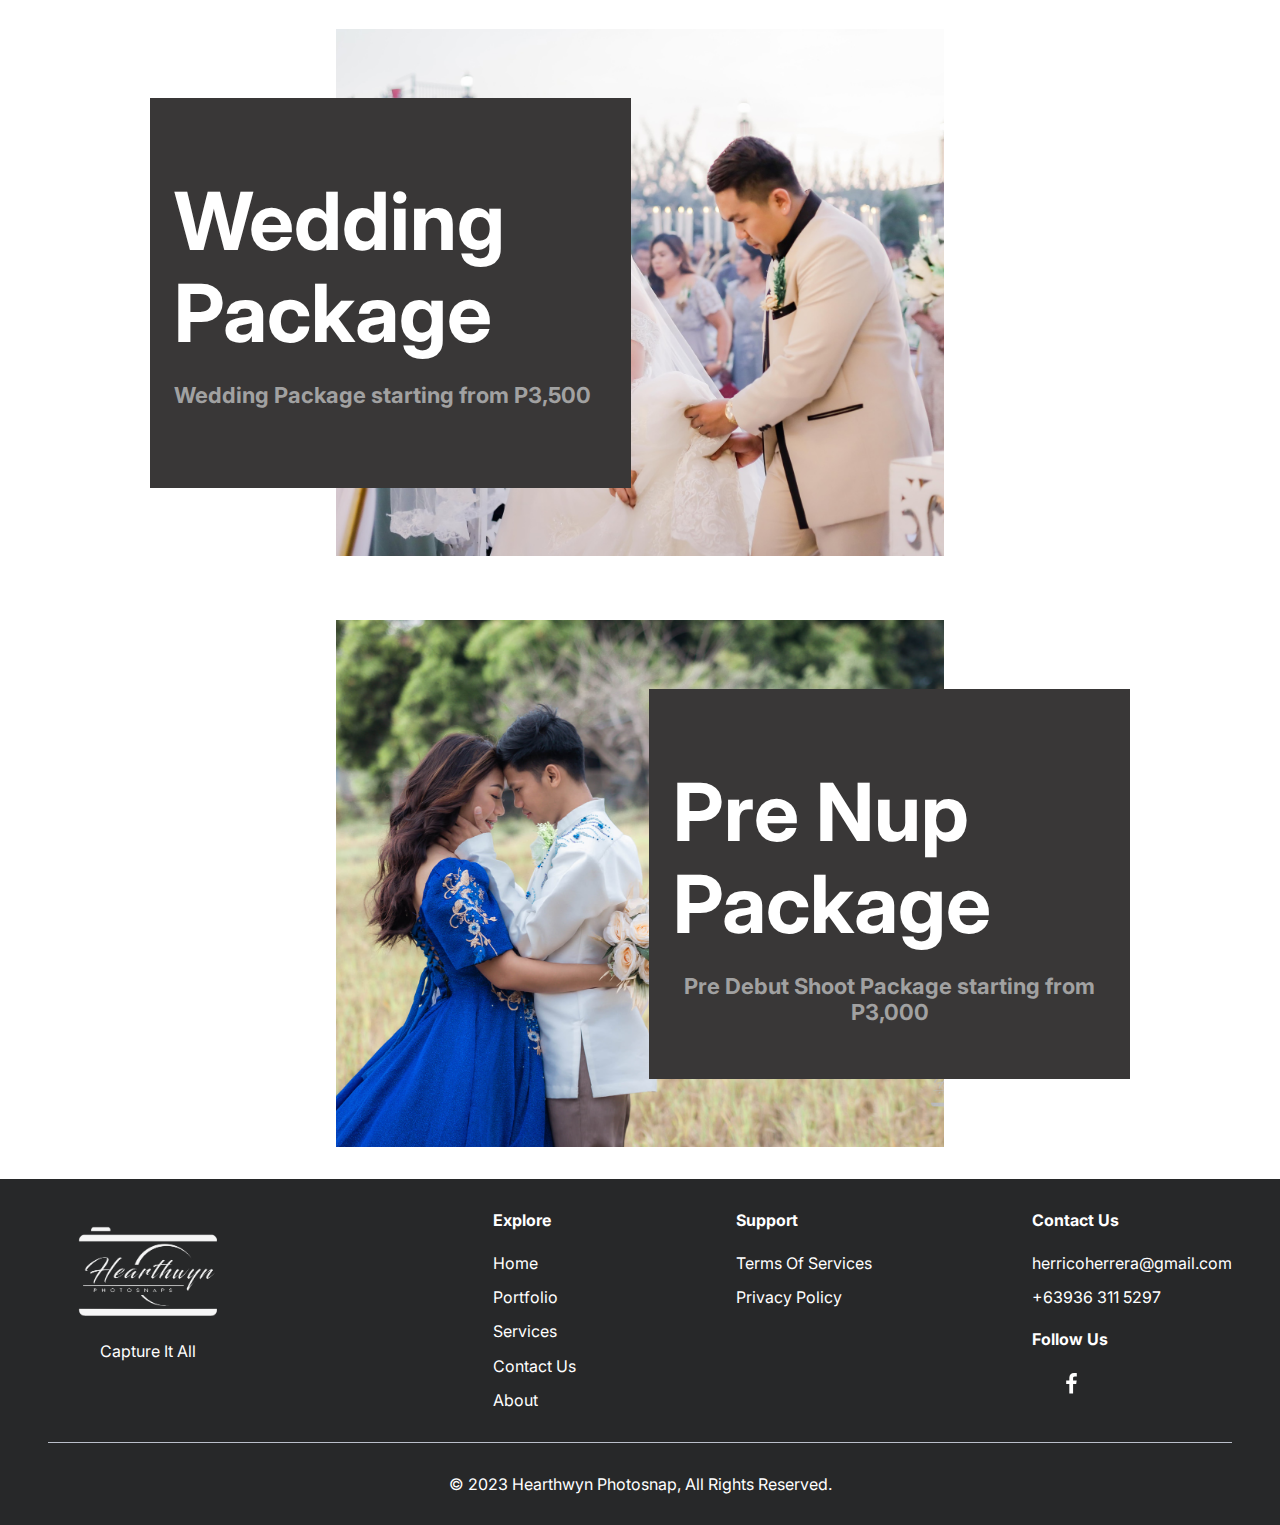
==== commit fb565281: "new logo" ====
--- a/index.html
+++ b/index.html
@@ -95,44 +95,41 @@
                 </div>
                 <img alt="image" src="images/headline/sidepic.png" class="index-image" />
             </div>
-            <div class="index-container02">
-                <div class="index-container03">
-                    <div class="index-container04">
-                        <img src="images/baby_shoot/babyshoot - 14.jpg" alt="image" class="index-image1" />
-                        <div class="index-container05">
-                            <h1 class="index-text1">Baby Shoot</h1>
-                            <button class="index-button1 button">
-                                <a class="index-text2" href="gallery.html" target="tab-2" style="color: black;">View More
-                                    <svg viewBox="0 0 1024 1024" class="index-icon">
-                                        <path d="M366 708l196-196-196-196 60-60 256 256-256 256z"></path>
-                                    </svg>
-                                </a>
-                            </button>
-                        </div>
+            <div class="preview-container">
+                <div class="preview-container1">
+                    <img src="images/pre-debut/predebut-2.jpg" alt="image" class="preview-image" />
+                    <div class="preview-container2">
+                        <h1 class="preview-text">
+                            <span>Pre Debut</span>
+                            <br />
+                            <span>Package</span>
+                            <br />
+                        </h1>
+                        <span class="preview-text05">Pre Debut Package starting from P3,500</span>
                     </div>
-                    <div class="index-container06">
-                        <div class="index-container07">
-                            <h1 class="index-text3">Wedding</h1>
-                            <button class="index-button2 button">
-                                <span class="index-text4">View More </span>
-                                <svg viewBox="0 0 1024 1024" class="index-icon2">
-                                    <path d="M366 708l196-196-196-196 60-60 256 256-256 256z"></path>
-                                </svg>
-                            </button>
-                        </div>
-                        <img src="images/WEDING/21.jpg" alt="image" class="index-image2" />
+                </div>
+                <div class="preview-container3">
+                    <img src="images/WEDING/21.jpg" alt="image" class="preview-image1" />
+                    <div class="preview-container4">
+                        <h1 class="preview-text06">
+                            <span>Wedding</span>
+                            <br />
+                            <span>Package</span>
+                            <br />
+                        </h1>
+                        <span class="preview-text11">Wedding Package starting from P3,500</span>
                     </div>
-                    <div class="index-container08">
-                        <img src="images/pre-debut/predebut-2.jpg" alt="image" class="index-image3" />
-                        <div class="index-container09">
-                            <h1 class="index-text5">Debut</h1>
-                            <button class="index-button3 button">
-                                <span class="index-text6">View More </span>
-                                <svg viewBox="0 0 1024 1024" class="index-icon4">
-                                    <path d="M366 708l196-196-196-196 60-60 256 256-256 256z"></path>
-                                </svg>
-                            </button>
-                        </div>
+                </div>
+                <div class="preview-container1">
+                    <img src="images/pre-nup/prenup-5.jpg" alt="image" class="preview-image" />
+                    <div class="preview-container2">
+                        <h1 class="preview-text">
+                            <span>Pre Nup</span>
+                            <br />
+                            <span>Package</span>
+                            <br />
+                        </h1>
+                        <span class="preview-text05">Pre Debut Shoot Package starting from P3,000</span>
                     </div>
                 </div>
             </div>
--- a/css/home.css
+++ b/css/home.css
@@ -82,7 +82,7 @@
 }
 
 .home-image {
-    width: var(--dl-size-size-large);
+    width: 200px;
     object-fit: cover;
 }
 
@@ -751,8 +751,9 @@
     align-items: center;
     flex-direction: column;
     justify-content: center;
-  }
-  .index-hero {
+}
+
+.index-hero {
     width: 100%;
     height: 850px;
     display: flex;
@@ -765,28 +766,32 @@
     background-image: url("/images/bg.jpg");
     background-repeat: no-repeat;
     background-position: top;
-  }
-  .index-container01 {
+}
+
+.index-container01 {
     display: flex;
     align-self: center;
     margin-left: var(--dl-space-space-fiveunits);
     margin-right: var(--dl-space-space-threeunits);
     padding-right: var(--dl-space-space-threeunits);
     flex-direction: column;
-  }
-  .index-text {
+}
+
+.index-text {
     color: #ffffff;
     font-size: 3rem;
     max-width: 450px;
     align-self: center;
     margin-bottom: var(--dl-space-space-oneandhalfunits);
-  }
-  .index-btn-group {
+}
+
+.index-btn-group {
     display: flex;
     align-items: center;
     flex-direction: row;
-  }
-  .index-button {
+}
+
+.index-button {
     transition: 0.3s;
     font-weight: bold;
     padding-top: var(--dl-space-space-unit);
@@ -794,34 +799,39 @@
     padding-left: var(--dl-space-space-twounits);
     padding-right: var(--dl-space-space-twounits);
     padding-bottom: var(--dl-space-space-unit);
-  }
-  .index-button:hover {
+}
+
+.index-button:hover {
     color: var(--dl-color-gray-white);
     background-color: var(--dl-color-gray-black);
-  }
-  .index-image {
+}
+
+.index-image {
     width: 620px;
     height: 600px;
     object-fit: cover;
-  }
-  .index-container02 {
-    flex: 0 0 auto;
-    width: 100%;
-    display: flex;
-    align-items: flex-start;
-    flex-direction: column;
-    justify-content: center;
-  }
-  .index-container03 {
-    flex: 0 0 auto;
-    width: 100%;
-    display: flex;
-    align-self: center;
-    align-items: flex-start;
-    flex-direction: column;
-    justify-content: center;
-  }
-  .index-container04 {
+}
+
+.index-container02 {
+    flex: 0 0 auto;
+    width: 100%;
+    display: flex;
+    align-items: flex-start;
+    flex-direction: column;
+    justify-content: center;
+}
+
+.index-container03 {
+    flex: 0 0 auto;
+    width: 100%;
+    display: flex;
+    align-self: center;
+    align-items: flex-start;
+    flex-direction: column;
+    justify-content: center;
+}
+
+.index-container04 {
     flex: 0 0 auto;
     width: 100%;
     display: flex;
@@ -831,14 +841,17 @@
     padding-right: var(--dl-space-space-fourunits);
     padding-bottom: var(--dl-space-space-twounits);
     justify-content: flex-start;
-  }
-  .index-image1 {
+}
+
+.index-image1 {
     width: 510px;
     height: 352px;
     object-fit: cover;
     margin-right: var(--dl-space-space-fourunits);
-  }
-  .index-container05 {
+    margin-left: 15%;
+}
+
+.index-container05 {
     flex: 0 0 auto;
     width: auto;
     height: 100%;
@@ -846,25 +859,31 @@
     align-items: flex-start;
     flex-direction: column;
     justify-content: center;
-  }
-  .index-text1 {
-    margin-bottom: 270px;
-  }
-  .index-button1 {
+}
+
+.index-text1 {
+    margin-bottom: 125px;
+}
+
+.index-button1 {
     display: flex;
     border: none;
     flex-direction: row;
     background-color: transparent;
-  }
-  .index-text2 {
+}
+
+.index-text2 {
     font-size: 25px;
     align-self: center;
-  }
-  .index-icon {
+    text-decoration: none;
+}
+
+.index-icon {
     width: 24px;
     height: 24px;
-  }
-  .index-container06 {
+}
+
+.index-container06 {
     flex: 0 0 auto;
     width: 100%;
     display: flex;
@@ -874,8 +893,9 @@
     align-items: flex-start;
     justify-content: flex-end;
     background-color: #e4ecef;
-  }
-  .index-container07 {
+}
+
+.index-container07 {
     flex: 0 0 auto;
     width: auto;
     height: 100%;
@@ -883,31 +903,39 @@
     align-items: flex-end;
     flex-direction: column;
     justify-content: center;
-  }
-  .index-text3 {
+    text-align: left;
+}
+
+.index-text3 {
     margin-bottom: 270px;
-  }
-  .index-button2 {
+}
+
+.index-button2 {
     display: flex;
     border: none;
     flex-direction: row;
     background-color: transparent;
-  }
-  .index-text4 {
+}
+
+.index-text4 {
     font-size: 25px;
     align-self: center;
-  }
-  .index-icon2 {
+}
+
+.index-icon2 {
     width: 24px;
     height: 24px;
-  }
-  .index-image2 {
+}
+
+.index-image2 {
     width: 510px;
     height: 352px;
     object-fit: cover;
     margin-left: var(--dl-space-space-fourunits);
-  }
-  .index-container08 {
+    margin-right: 15%;
+}
+
+.index-container08 {
     flex: 0 0 auto;
     width: 100%;
     display: flex;
@@ -916,14 +944,17 @@
     align-self: flex-end;
     align-items: flex-start;
     justify-content: flex-start;
-  }
-  .index-image3 {
+}
+
+.index-image3 {
     width: 510px;
     height: 352px;
     object-fit: cover;
     margin-right: var(--dl-space-space-fourunits);
-  }
-  .index-container09 {
+    margin-left: 15%;
+}
+
+.index-container09 {
     flex: 0 0 auto;
     width: auto;
     height: 100%;
@@ -931,57 +962,173 @@
     align-items: flex-start;
     flex-direction: column;
     justify-content: center;
-  }
-  .index-text5 {
+}
+
+.index-text5 {
     margin-bottom: 270px;
-  }
-  .index-button3 {
+}
+
+.index-button3 {
     display: flex;
     border: none;
     flex-direction: row;
     background-color: transparent;
-  }
-  .index-text6 {
+}
+
+.index-text6 {
     font-size: 25px;
     align-self: center;
-  }
-  .index-icon4 {
+}
+
+.index-icon4 {
     width: 24px;
     height: 24px;
-  }
-  @media(max-width: 991px) {
+}
+
+@media(max-width: 991px) {
     .index-hero {
-      flex-direction: column;
-    }
+        flex-direction: column;
+    }
+
     .index-container01 {
-      align-items: center;
-      margin-left: 0px;
-      margin-right: 0px;
-      margin-bottom: var(--dl-space-space-twounits);
-      padding-right: 0px;
-    }
+        align-items: center;
+        margin-left: 0px;
+        margin-right: 0px;
+        margin-bottom: var(--dl-space-space-twounits);
+        padding-right: 0px;
+    }
+
     .index-text {
-      text-align: center;
-    }
-  }
-  @media(max-width: 767px) {
+        text-align: center;
+    }
+}
+
+@media(max-width: 767px) {
     .index-hero {
-      padding-left: var(--dl-space-space-twounits);
-      padding-right: var(--dl-space-space-twounits);
-    }
-  }
-  @media(max-width: 479px) {
+        padding-left: var(--dl-space-space-twounits);
+        padding-right: var(--dl-space-space-twounits);
+    }
+}
+
+@media(max-width: 479px) {
     .index-hero {
-      padding-top: var(--dl-space-space-twounits);
-      padding-left: var(--dl-space-space-unit);
-      padding-right: var(--dl-space-space-unit);
-      padding-bottom: var(--dl-space-space-twounits);
-    }
+        padding-top: var(--dl-space-space-twounits);
+        padding-left: var(--dl-space-space-unit);
+        padding-right: var(--dl-space-space-unit);
+        padding-bottom: var(--dl-space-space-twounits);
+    }
+
     .index-container01 {
-      margin-bottom: var(--dl-space-space-unit);
-    }
+        margin-bottom: var(--dl-space-space-unit);
+    }
+
     .index-btn-group {
-      flex-direction: column;
-    }
-  }
-  +        flex-direction: column;
+    }
+}
+
+.preview-container {
+    width: 100%;
+    display: flex;
+    overflow: auto;
+    min-height: 100vh;
+    align-items: center;
+    flex-direction: column;
+    justify-content: center;
+}
+
+.preview-container1 {
+    flex: 0 0 auto;
+    width: 100%;
+    display: flex;
+    padding: var(--dl-space-space-twounits);
+    position: relative;
+    text-align: center;
+    align-items: center;
+    justify-content: center;
+}
+
+.preview-image {
+    width: 50%;
+    height: 527px;
+    position: relative;
+    object-fit: cover;
+}
+
+.preview-container2 {
+    flex: 0 0 auto;
+    right: 150px;
+    width: 481px;
+    height: 390px;
+    display: flex;
+    padding: var(--dl-space-space-oneandhalfunits);
+    z-index: 100;
+    position: absolute;
+    align-items: flex-start;
+    flex-direction: column;
+    justify-content: flex-start;
+    background-color: #393737;
+}
+
+.preview-text {
+    color: rgb(255, 255, 255);
+    font-size: 5em;
+    text-align: left;
+    margin-bottom: var(--dl-space-space-oneandhalfunits);
+}
+
+.preview-text05 {
+    color: rgb(161, 161, 161);
+    font-size: 22px;
+    align-self: flex-start;
+    font-style: normal;
+    font-weight: 700;
+}
+
+.preview-container3 {
+    flex: 0 0 auto;
+    width: 100%;
+    display: flex;
+    padding: var(--dl-space-space-twounits);
+    position: relative;
+    text-align: center;
+    align-items: center;
+    justify-content: center;
+}
+
+.preview-image1 {
+    width: 50%;
+    height: 527px;
+    position: relative;
+    object-fit: cover;
+}
+
+.preview-container4 {
+    flex: 0 0 auto;
+    left: 150px;
+    width: 481px;
+    height: 390px;
+    display: flex;
+    padding: var(--dl-space-space-oneandhalfunits);
+    z-index: 100;
+    position: absolute;
+    align-items: flex-start;
+    flex-direction: column;
+    justify-content: flex-start;
+    background-color: #393737;
+}
+
+.preview-text06 {
+    color: rgb(255, 255, 255);
+    font-size: 5em;
+    text-align: left;
+    margin-bottom: var(--dl-space-space-oneandhalfunits);
+}
+
+.preview-text11 {
+    color: rgb(161, 161, 161);
+    font-size: 22px;
+    align-self: flex-start;
+    font-style: normal;
+    font-weight: 700;
+}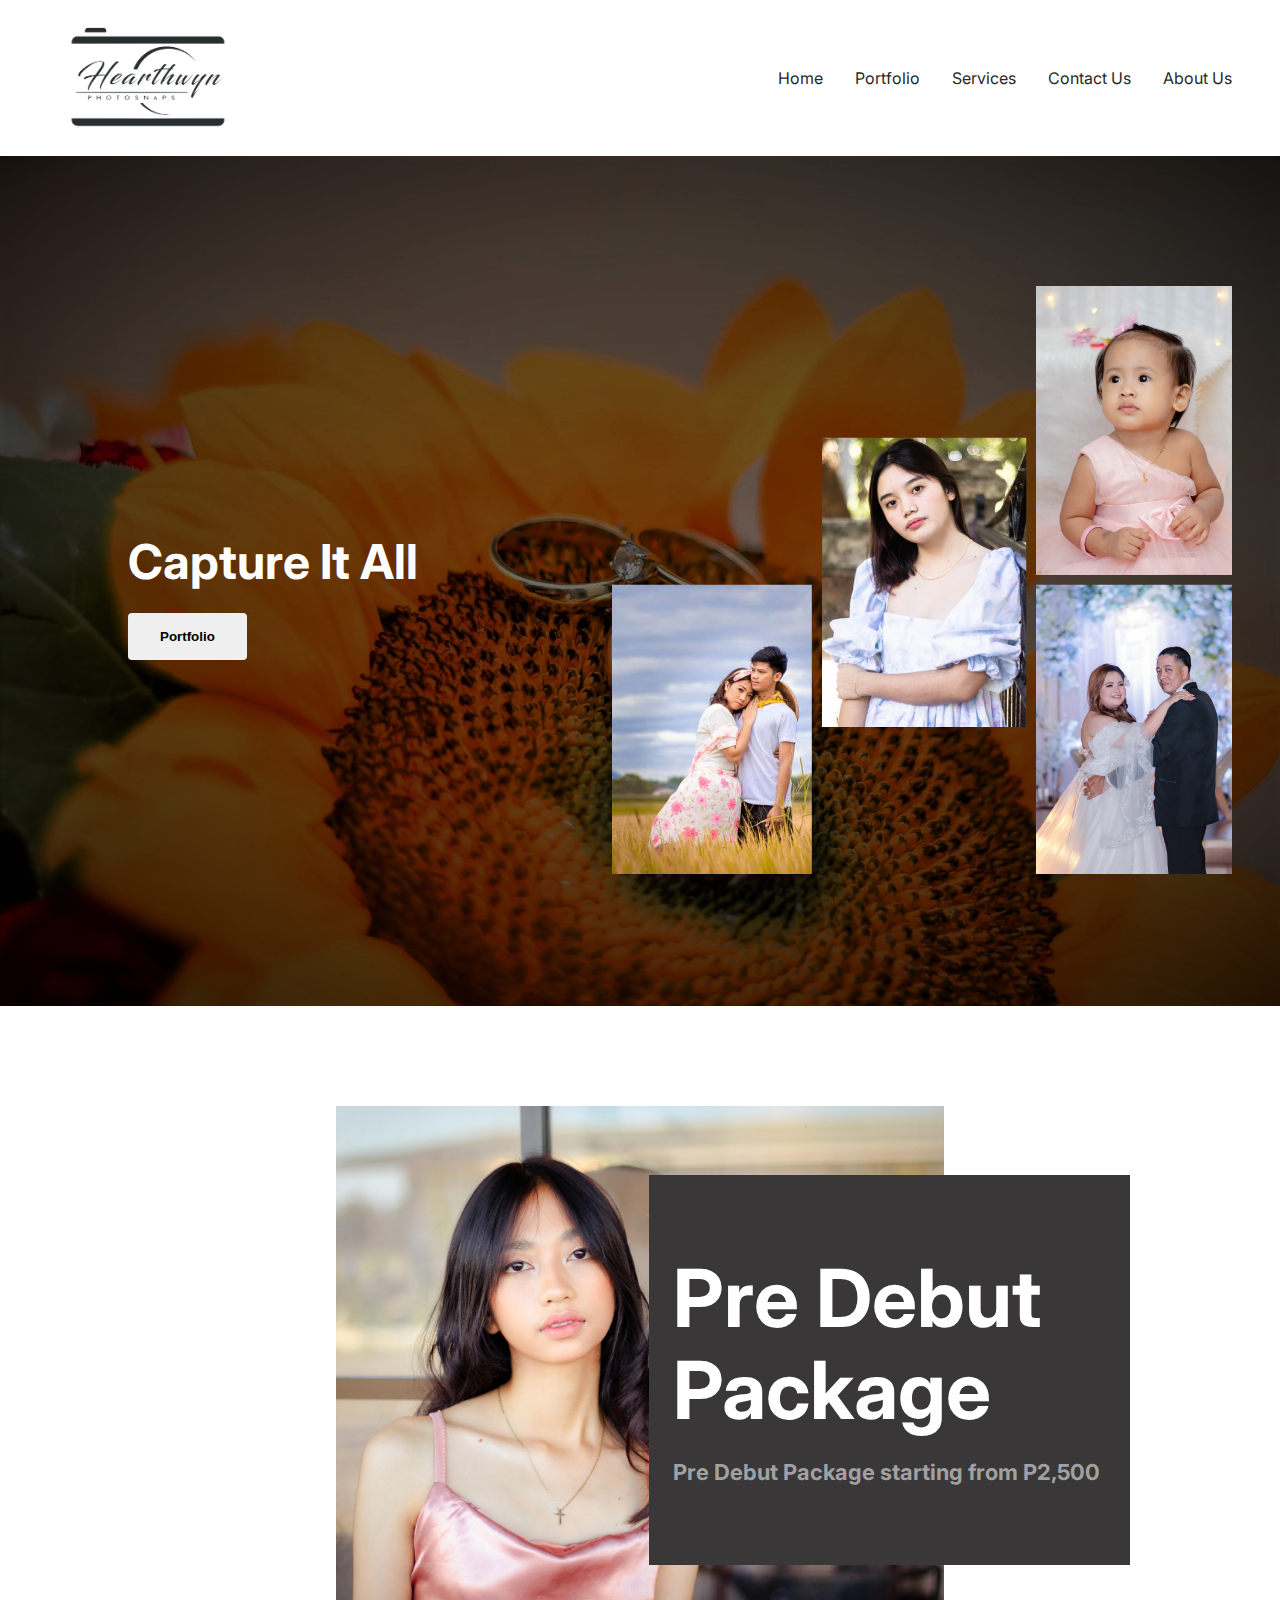
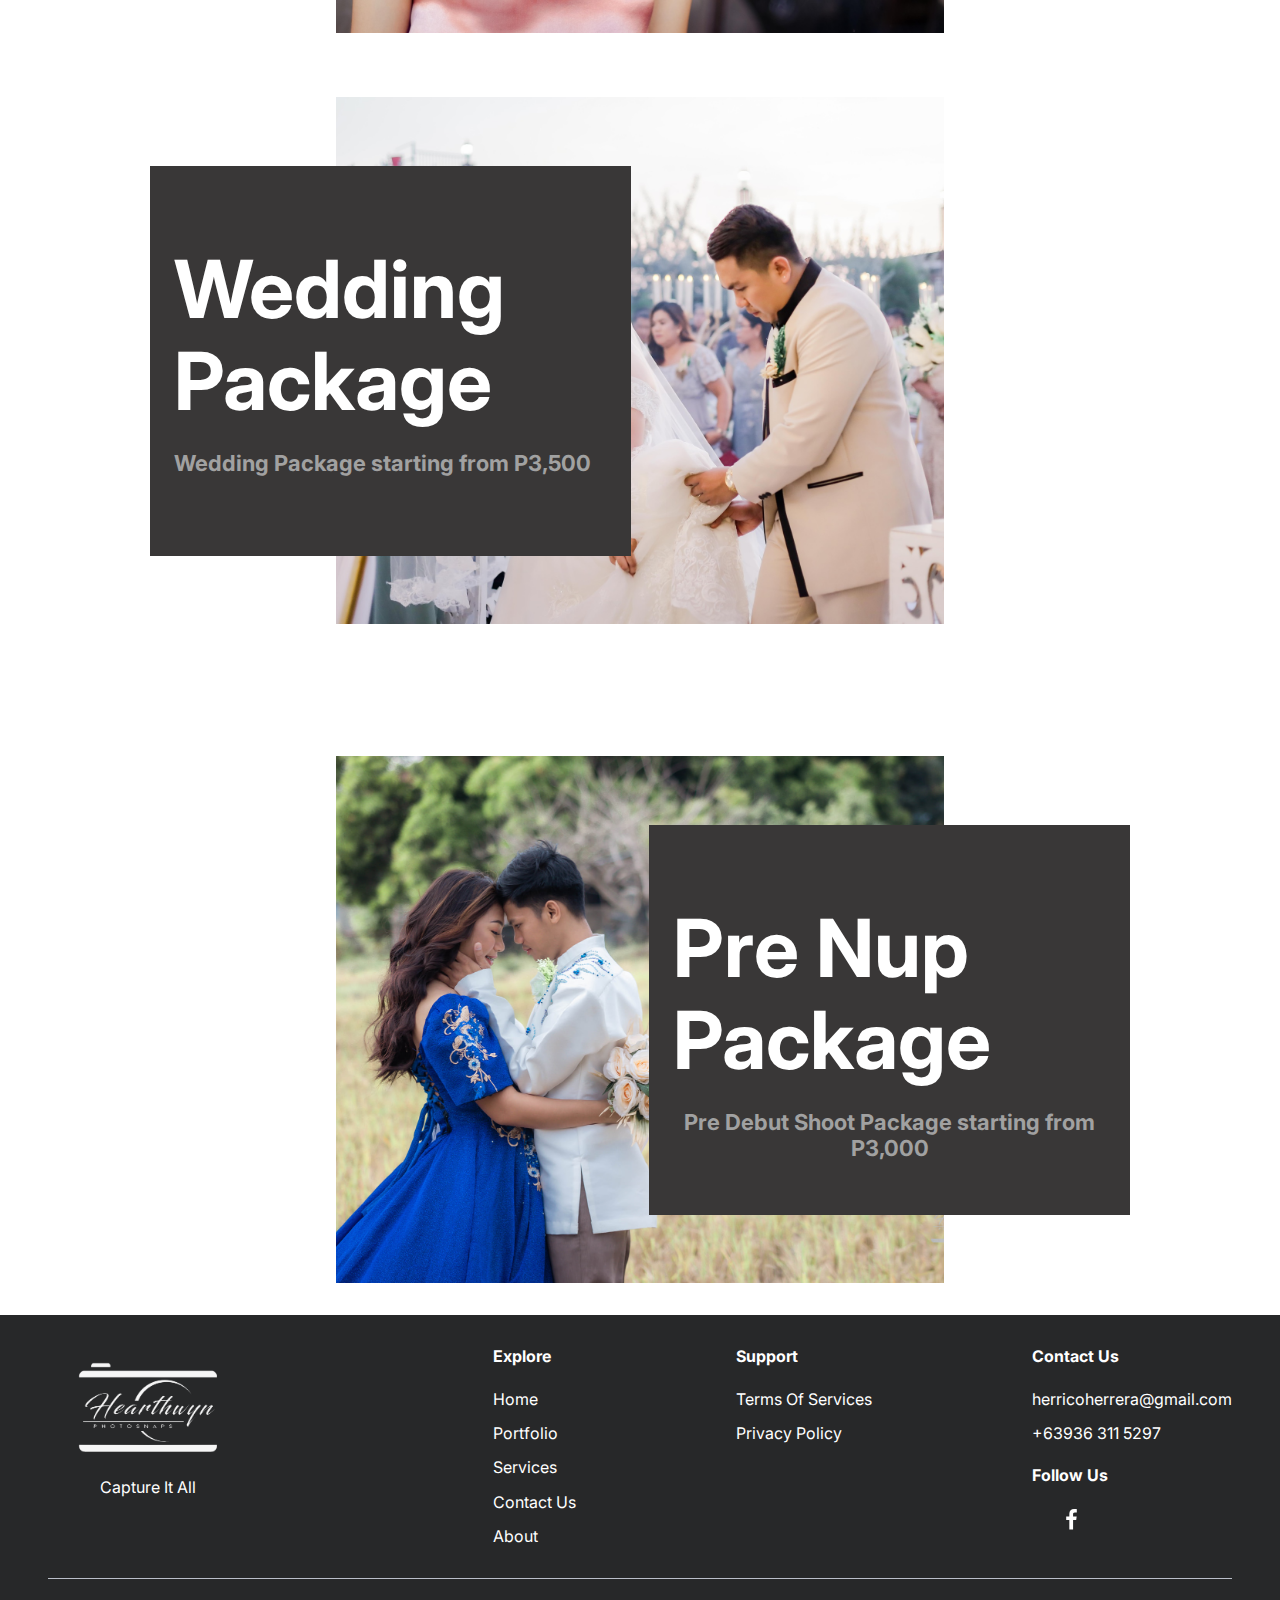
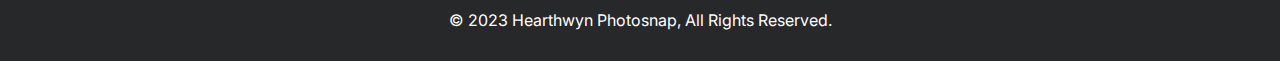
==== commit 4180834f: "Update index.html" ====
--- a/index.html
+++ b/index.html
@@ -105,7 +105,7 @@
                             <span>Package</span>
                             <br />
                         </h1>
-                        <span class="preview-text05">Pre Debut Package starting from P3,500</span>
+                        <span class="preview-text05">Pre Debut Package starting from P2,500</span>
                     </div>
                 </div>
                 <div class="preview-container3">
--- a/css/home.css
+++ b/css/home.css
@@ -763,7 +763,7 @@
     flex-direction: row;
     background-size: cover;
     justify-content: space-between;
-    background-image: url("/images/bg.jpg");
+    background-image: url('../images/bg.jpg');
     background-repeat: no-repeat;
     background-position: top;
 }
@@ -1042,6 +1042,7 @@
     width: 100%;
     display: flex;
     padding: var(--dl-space-space-twounits);
+    padding-top: 100px;
     position: relative;
     text-align: center;
     align-items: center;
--- a/css/style.css
+++ b/css/style.css
@@ -96,4 +96,5 @@
     line-height: 1.15;
     text-transform: none;
     text-decoration: none;
-}+}
+
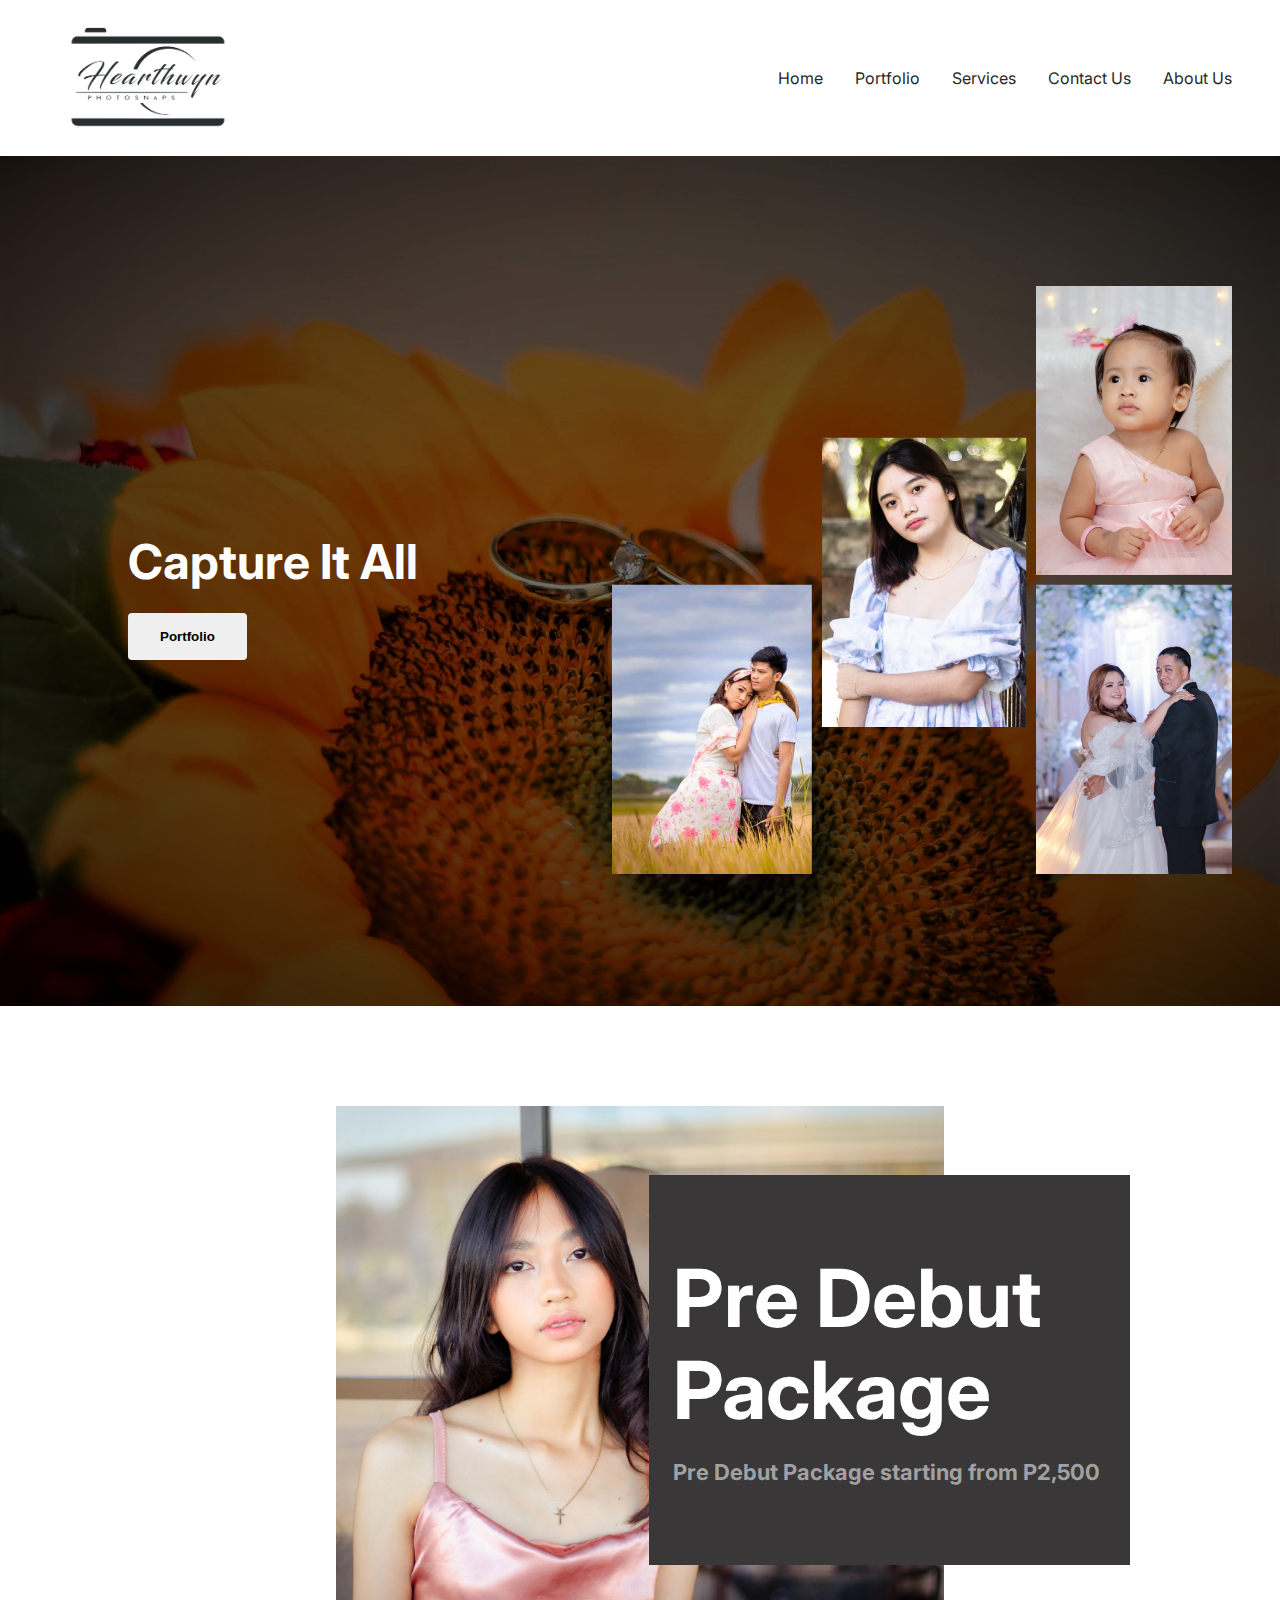
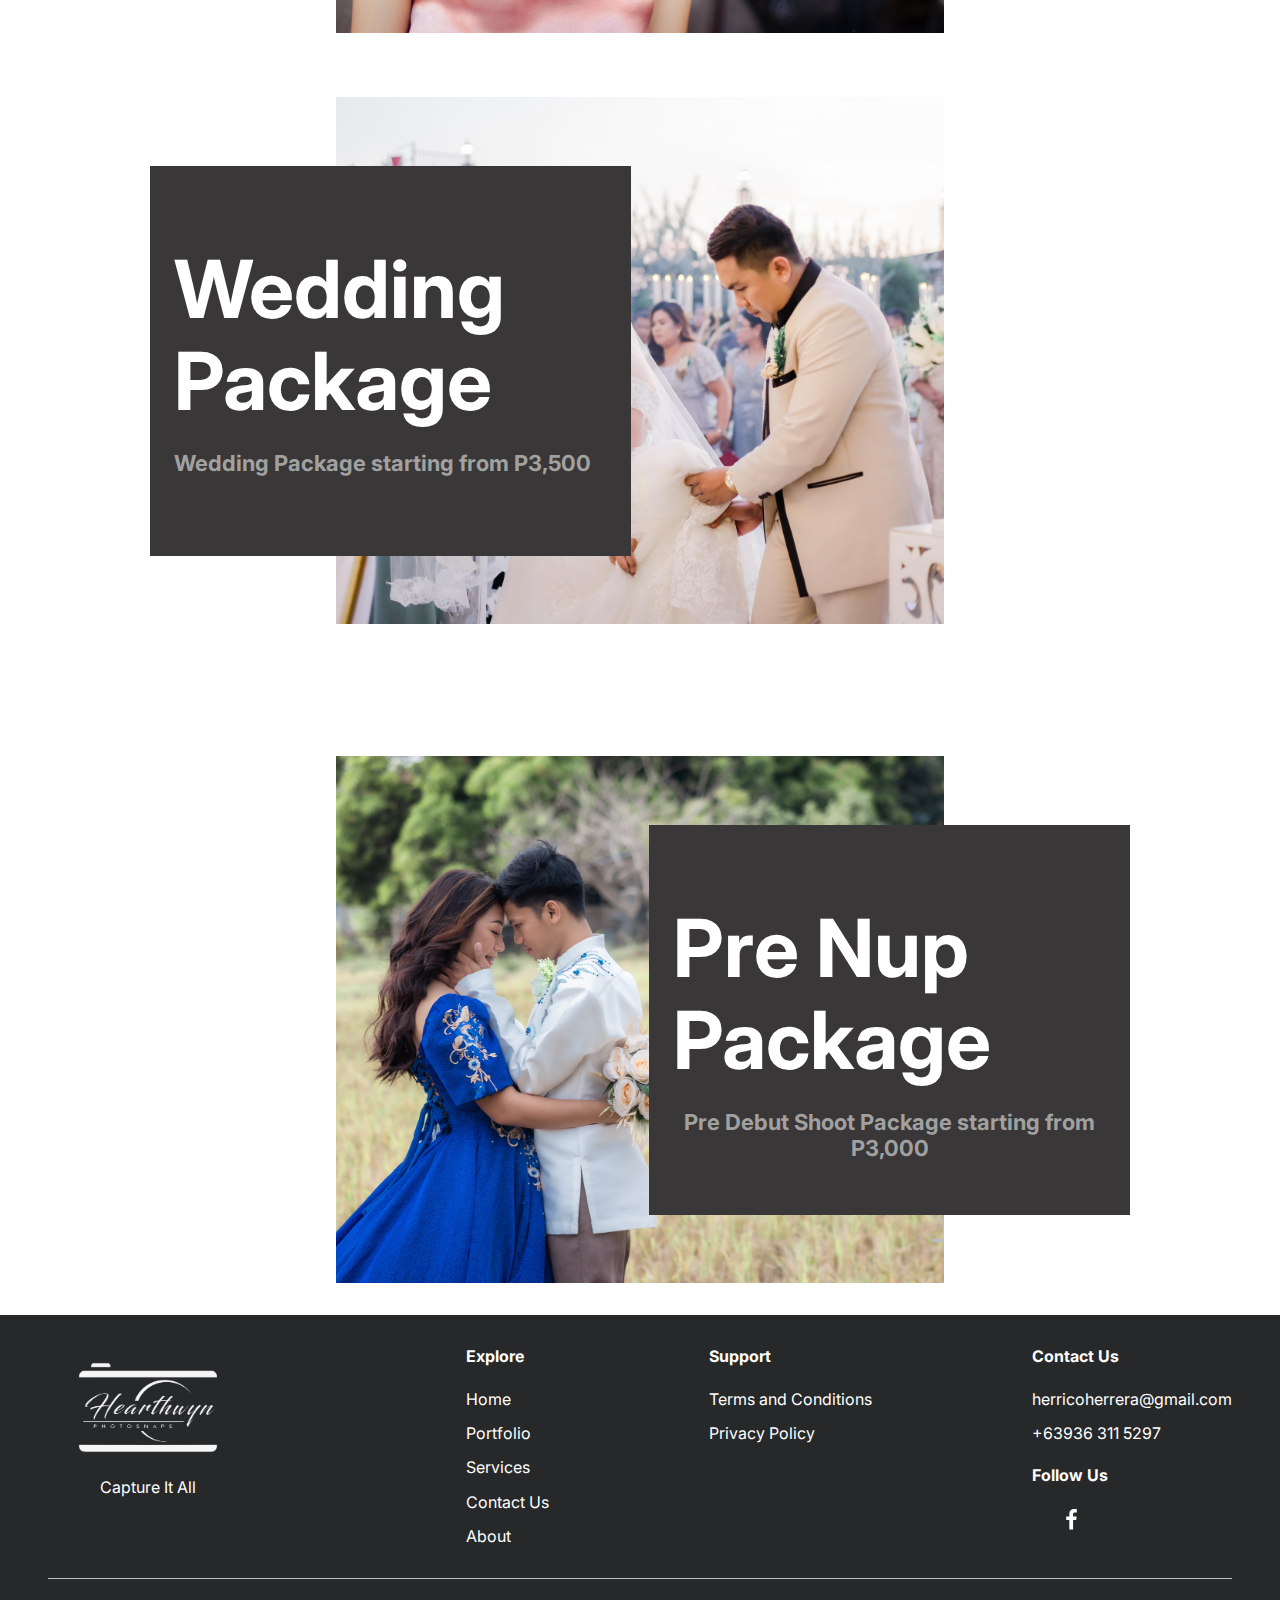
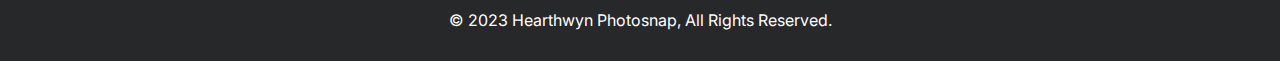
==== commit a84dfc63: "spelling corrections" ====
--- a/index.html
+++ b/index.html
@@ -153,8 +153,8 @@
                         </div>
                         <div class="home-company-container">
                             <span class="home-text18">Support</span>
-                            <span class="home-text19">Terms Of Services</span>
-                            <span class="home-text20">Privacy Policy</span>
+                            <span class="home-text19"><a href="termsandcondition.html">Terms and Conditions</a></span>
+                            <span class="home-text19"><a href="privacypolicy.html">Privacy Policy</a></span>
                         </div>
                     </div>
                     <div class="home-container16">
@@ -167,9 +167,11 @@
                             <span class="home-text24">Follow Us</span>
                             <div class="home-icon-group1">
                                 <svg viewBox="0 0 602.2582857142856 1024" class="home-icon18">
-                                    <path
-                                        d="M548 6.857v150.857h-89.714c-70.286 0-83.429 33.714-83.429 82.286v108h167.429l-22.286 169.143h-145.143v433.714h-174.857v-433.714h-145.714v-169.143h145.714v-124.571c0-144.571 88.571-223.429 217.714-223.429 61.714 0 114.857 4.571 130.286 6.857z">
-                                    </path>
+                                    <a href="https://web.facebook.com/hearthwynPhotoSnaps">
+                                        <path style="fill: white;"
+                                            d="M548 6.857v150.857h-89.714c-70.286 0-83.429 33.714-83.429 82.286v108h167.429l-22.286 169.143h-145.143v433.714h-174.857v-433.714h-145.714v-169.143h145.714v-124.571c0-144.571 88.571-223.429 217.714-223.429 61.714 0 114.857 4.571 130.286 6.857z">
+                                        </path>
+                                    </a>
                                 </svg>
                             </div>
                         </div>
--- a/css/home.css
+++ b/css/home.css
@@ -490,6 +490,11 @@
 }
 
 .home-product-container a {
+    color: white;
+    text-decoration: none;
+}
+
+.home-company-container a {
     color: white;
     text-decoration: none;
 }
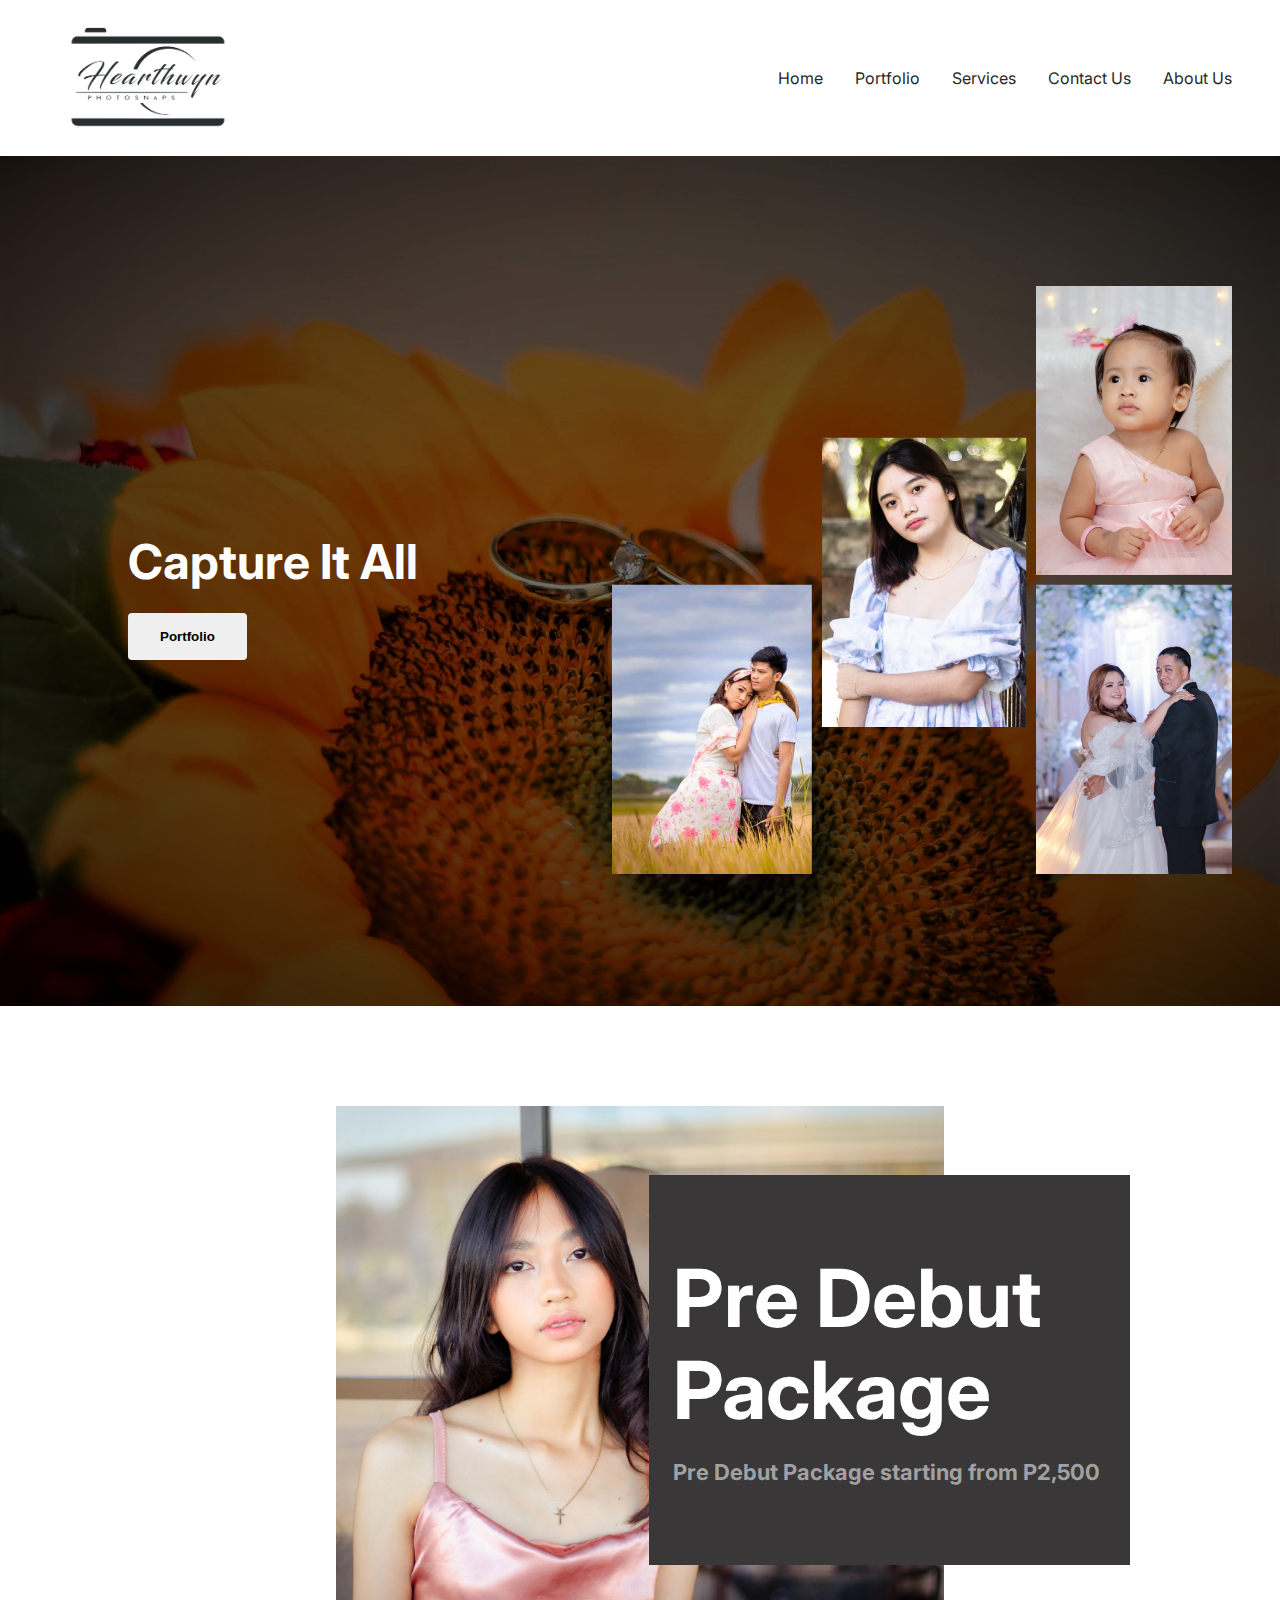
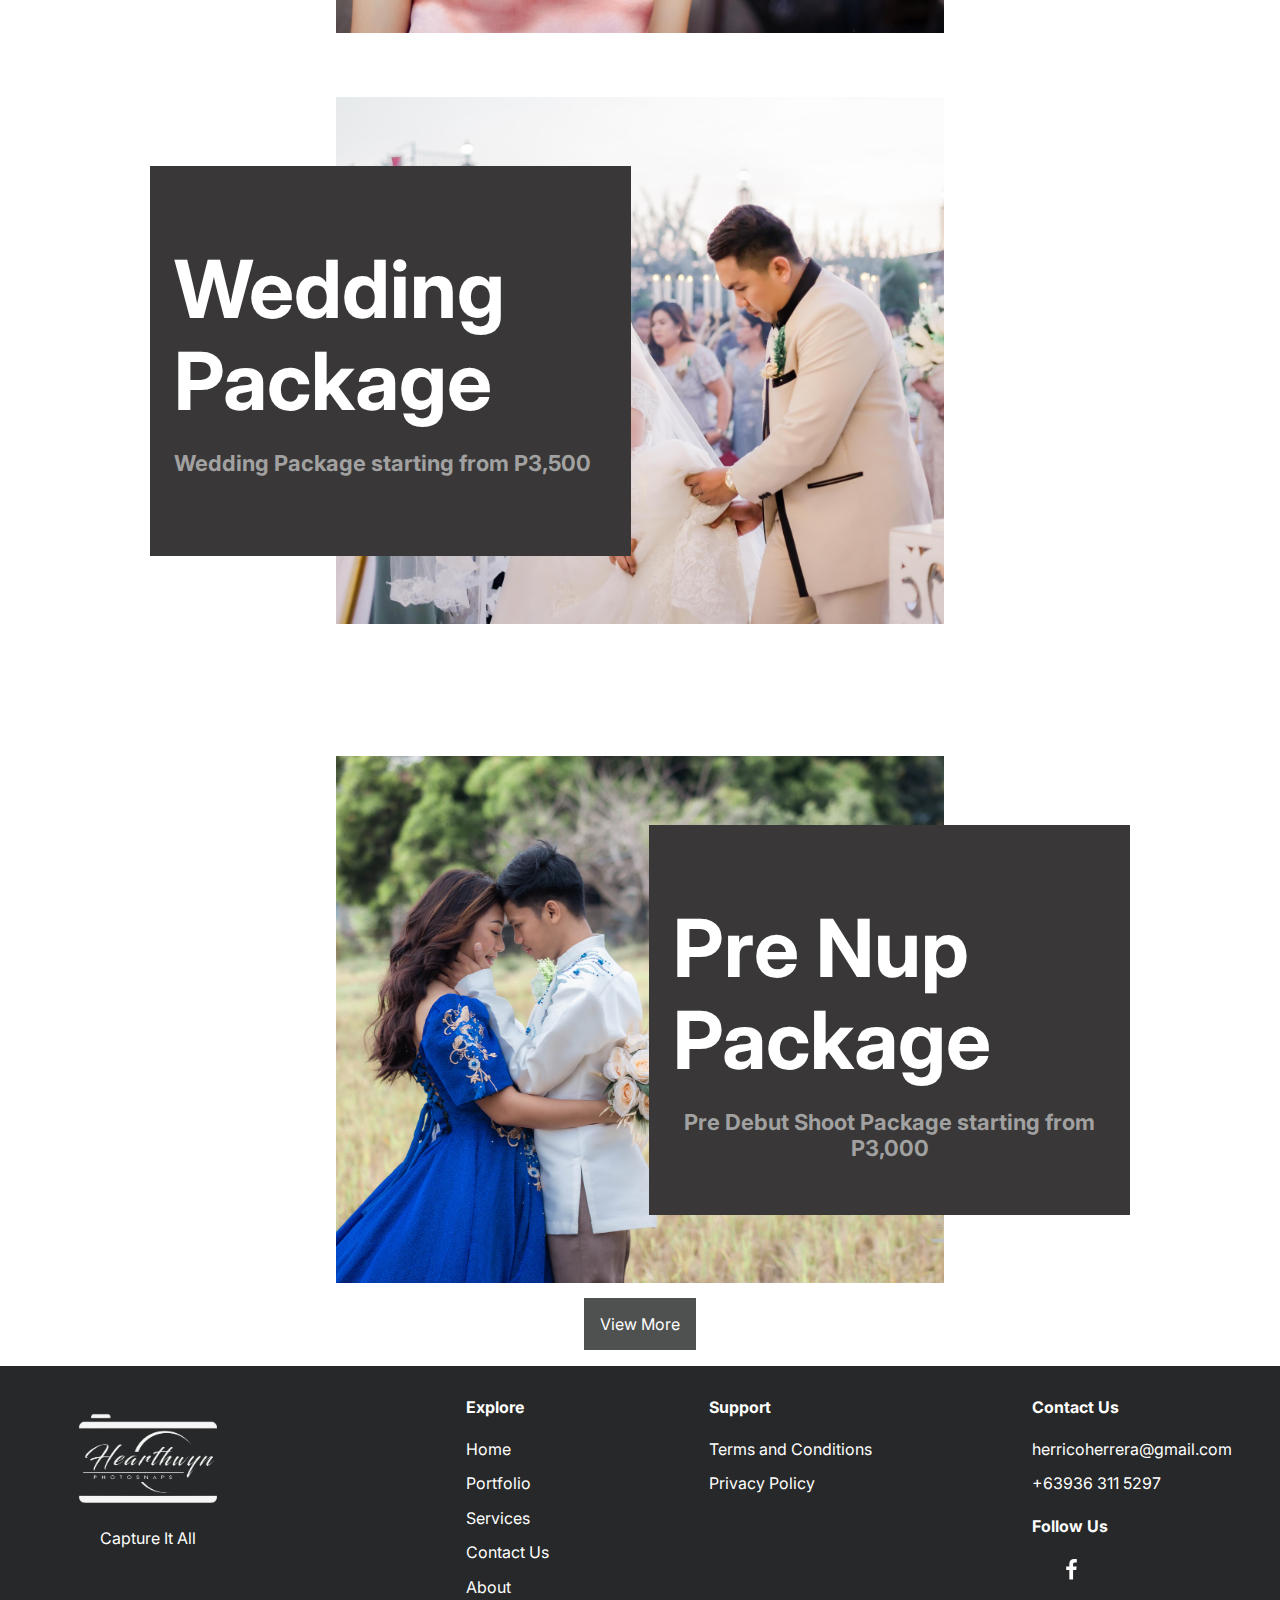
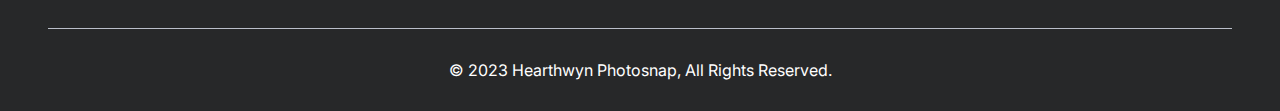
==== commit b5c4cd48: "portfolio" ====
--- a/index.html
+++ b/index.html
@@ -30,7 +30,7 @@
                 <nav class="navigation-links-nav navigation-links-root-class-name17">
                     <span class="navigation-links-text"><span> <a href="index.html" class="navlink">Home</a>
                         </span></span>
-                    <span class="navigation-links-text1"><span> <a href="gallery.html" class="navlink">Portfolio</a>
+                    <span class="navigation-links-text1"><span> <a href="portfolio.html" class="navlink">Portfolio</a>
                         </span></span>
                     <span class="navigation-links-text2"><span> <a href="service.html" class="navlink">Services</a>
                         </span></span>
@@ -63,7 +63,8 @@
                     <nav class="navigation-links-nav navigation-links-root-class-name18">
                         <span class="navigation-links-text"><span> <a href="index.html" class="navlink">Home</a>
                             </span></span>
-                        <span class="navigation-links-text1"><span> <a href="gallery.html" class="navlink">Portfolio</a>
+                        <span class="navigation-links-text1"><span> <a href="portfolio.html"
+                                    class="navlink">Portfolio</a>
                             </span></span>
                         <span class="navigation-links-text2"><span> <a href="service.html" class="navlink">Services</a>
                             </span></span>
@@ -133,6 +134,11 @@
                     </div>
                 </div>
             </div>
+            <div class="more">
+                <a href="service.html">
+                    View More
+                </a>
+            </div>
         </div>
 
         <footer class="home-footer">
@@ -146,7 +152,7 @@
                         <div class="home-product-container">
                             <span class="home-text12">Explore</span>
                             <span class="home-text13"><a href="index.html">Home</a></span>
-                            <span class="home-text14"><a href="gallery.html">Portfolio</a></span>
+                            <span class="home-text14"><a href="portfolio.html">Portfolio</a></span>
                             <span class="home-text15"><a href="service.html">Services</a></span>
                             <span class="home-text16"><a href="contact.html">Contact Us</a></span>
                             <span class="home-text17"><a href="about.html">About</a></span>
--- a/css/home.css
+++ b/css/home.css
@@ -1137,4 +1137,16 @@
     align-self: flex-start;
     font-style: normal;
     font-weight: 700;
+}
+
+.more {
+    margin-bottom: var(--dl-space-space-twounits);
+}
+
+.more a {
+    color: white;
+    text-decoration: none;
+    background-color: #272829d0;
+
+    padding: var(--dl-space-space-unit);
 }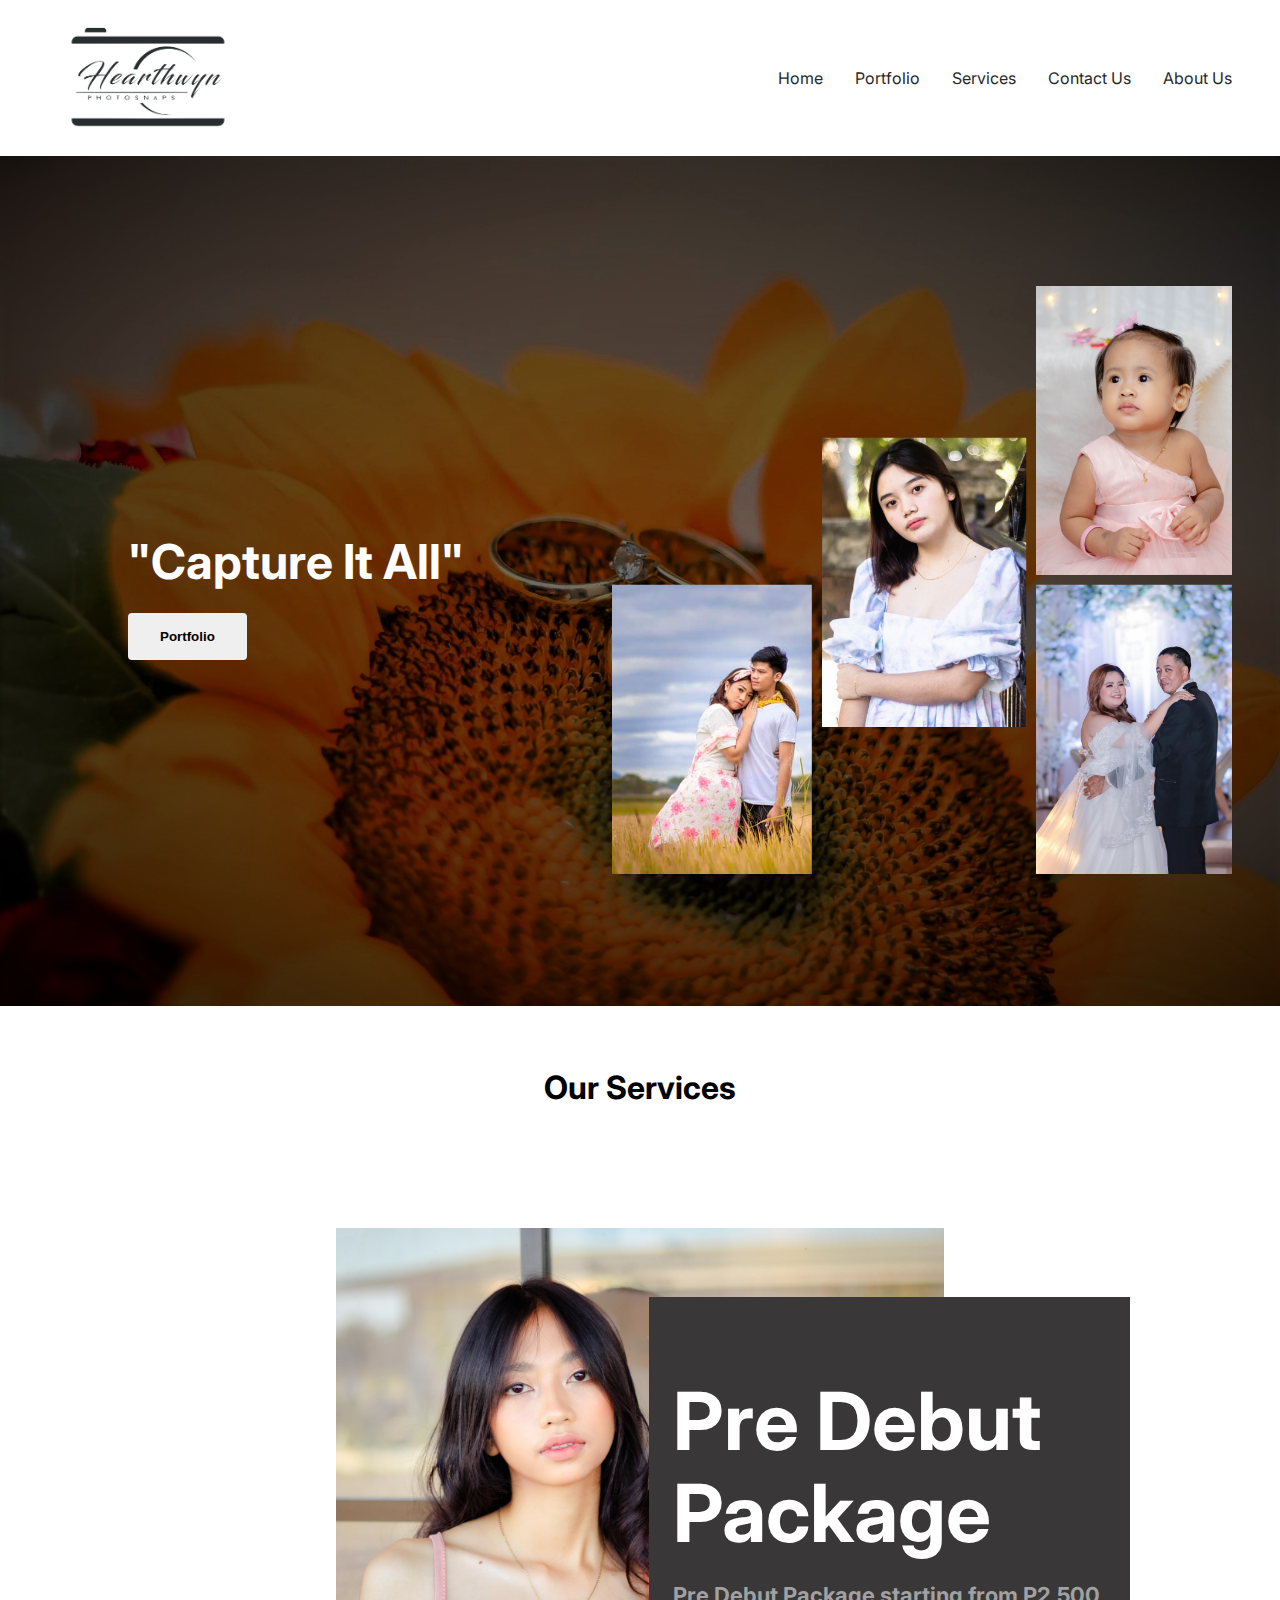
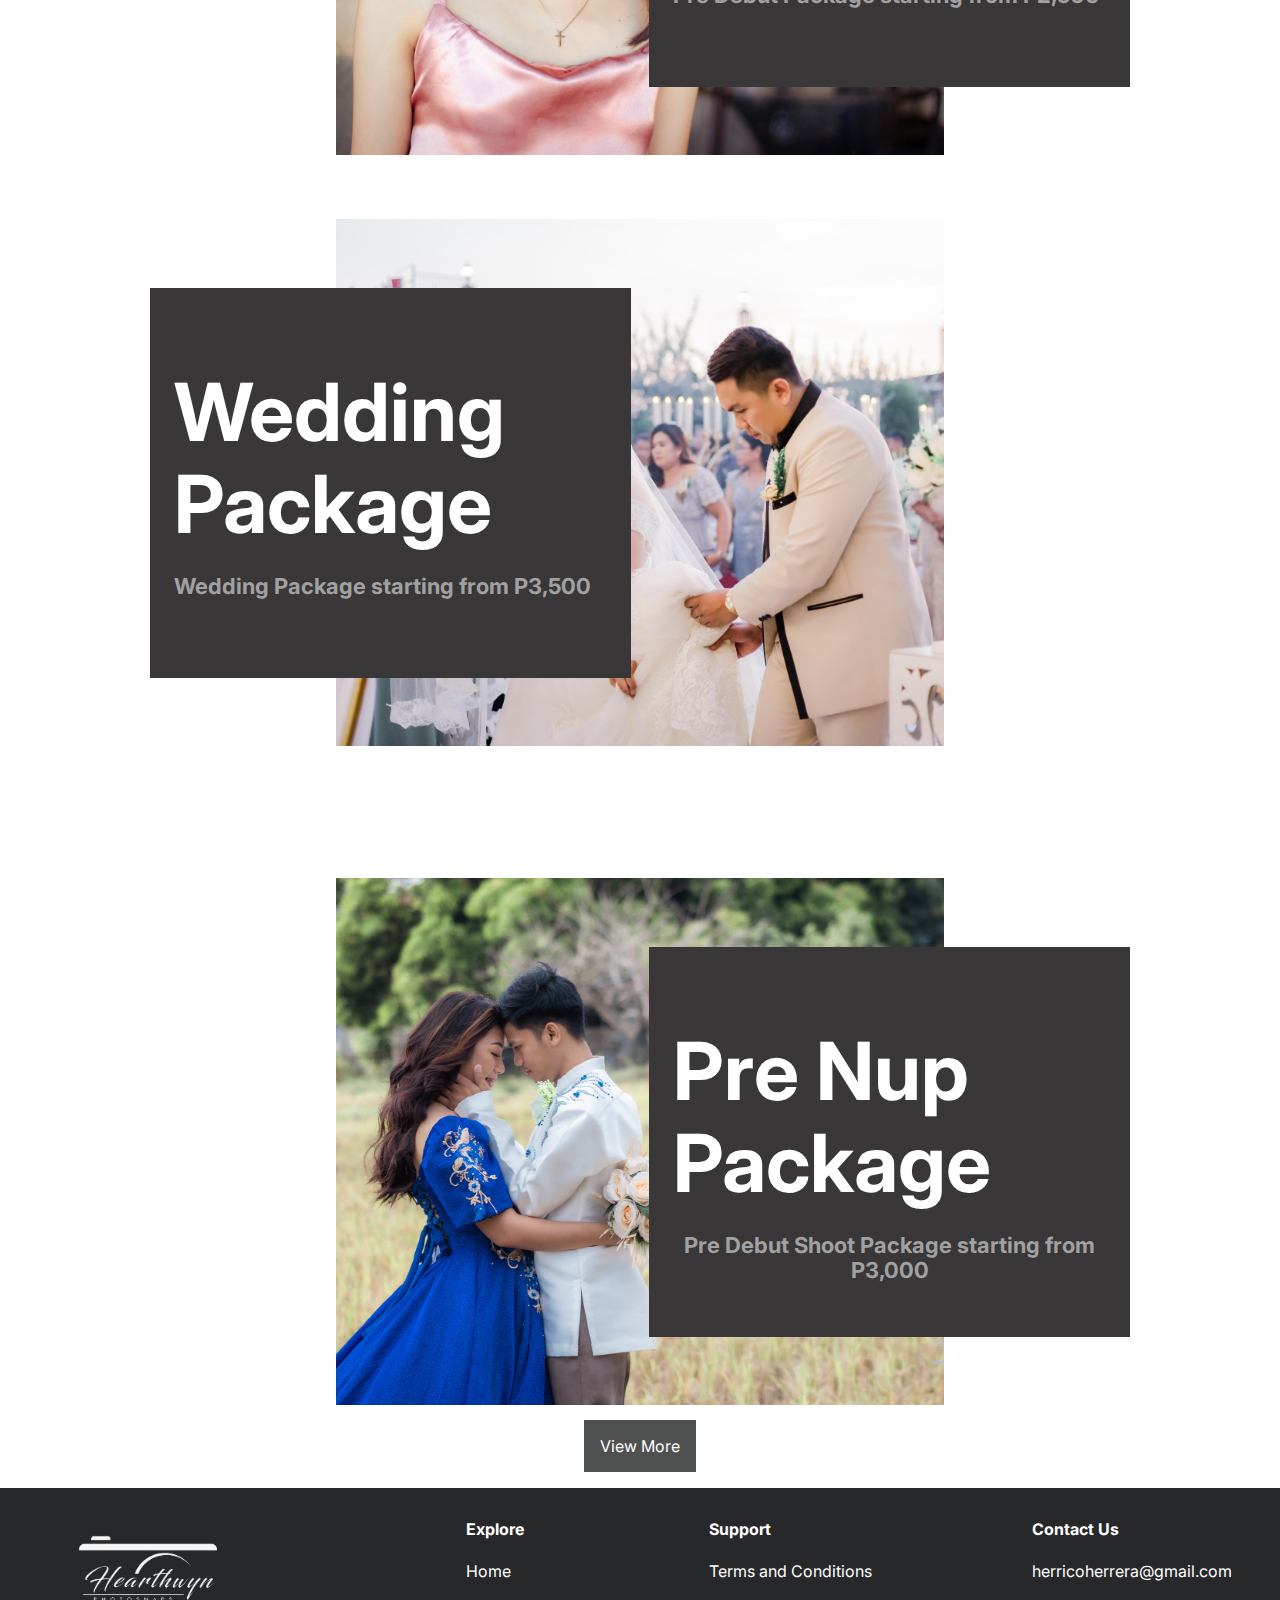
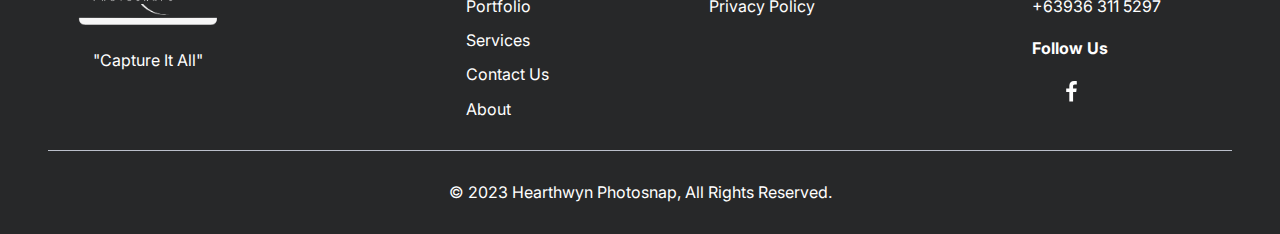
==== commit 10f93e56: "tagline" ====
--- a/index.html
+++ b/index.html
@@ -28,7 +28,7 @@
             <img src="images/test_logo.png" alt="image" class="home-image" />
             <div class="home-nav">
                 <nav class="navigation-links-nav navigation-links-root-class-name17">
-                    <span class="navigation-links-text"><span> <a href="index.html" class="navlink">Home</a>
+                    <span class="navigation-links-text" ><span> <a href="index.html" class="navlink">Home</a>
                         </span></span>
                     <span class="navigation-links-text1"><span> <a href="portfolio.html" class="navlink">Portfolio</a>
                         </span></span>
@@ -89,7 +89,7 @@
         <div class="index-container">
             <div class="index-hero">
                 <div class="index-container01">
-                    <h1 class="index-text">Capture It All</h1>
+                    <h1 class="index-text">"Capture It All"</h1>
                     <div class="index-btn-group">
                         <button class="index-button button">Portfolio</button>
                     </div>
@@ -97,6 +97,7 @@
                 <img alt="image" src="images/headline/sidepic.png" class="index-image" />
             </div>
             <div class="preview-container">
+                <h1 style="margin-top: 5%; font-weight: bold;">Our Services</h1>
                 <div class="preview-container1">
                     <img src="images/pre-debut/predebut-2.jpg" alt="image" class="preview-image" />
                     <div class="preview-container2">
@@ -145,7 +146,7 @@
             <div class="home-container14">
                 <div class="home-logo">
                     <img src="images/white_logo.png" alt="image" class="home-image4" />
-                    <span class="home-text11">Capture It All</span>
+                    <span class="home-text11">"Capture It All"</span>
                 </div>
                 <div class="home-links-container">
                     <div class="home-container15">
